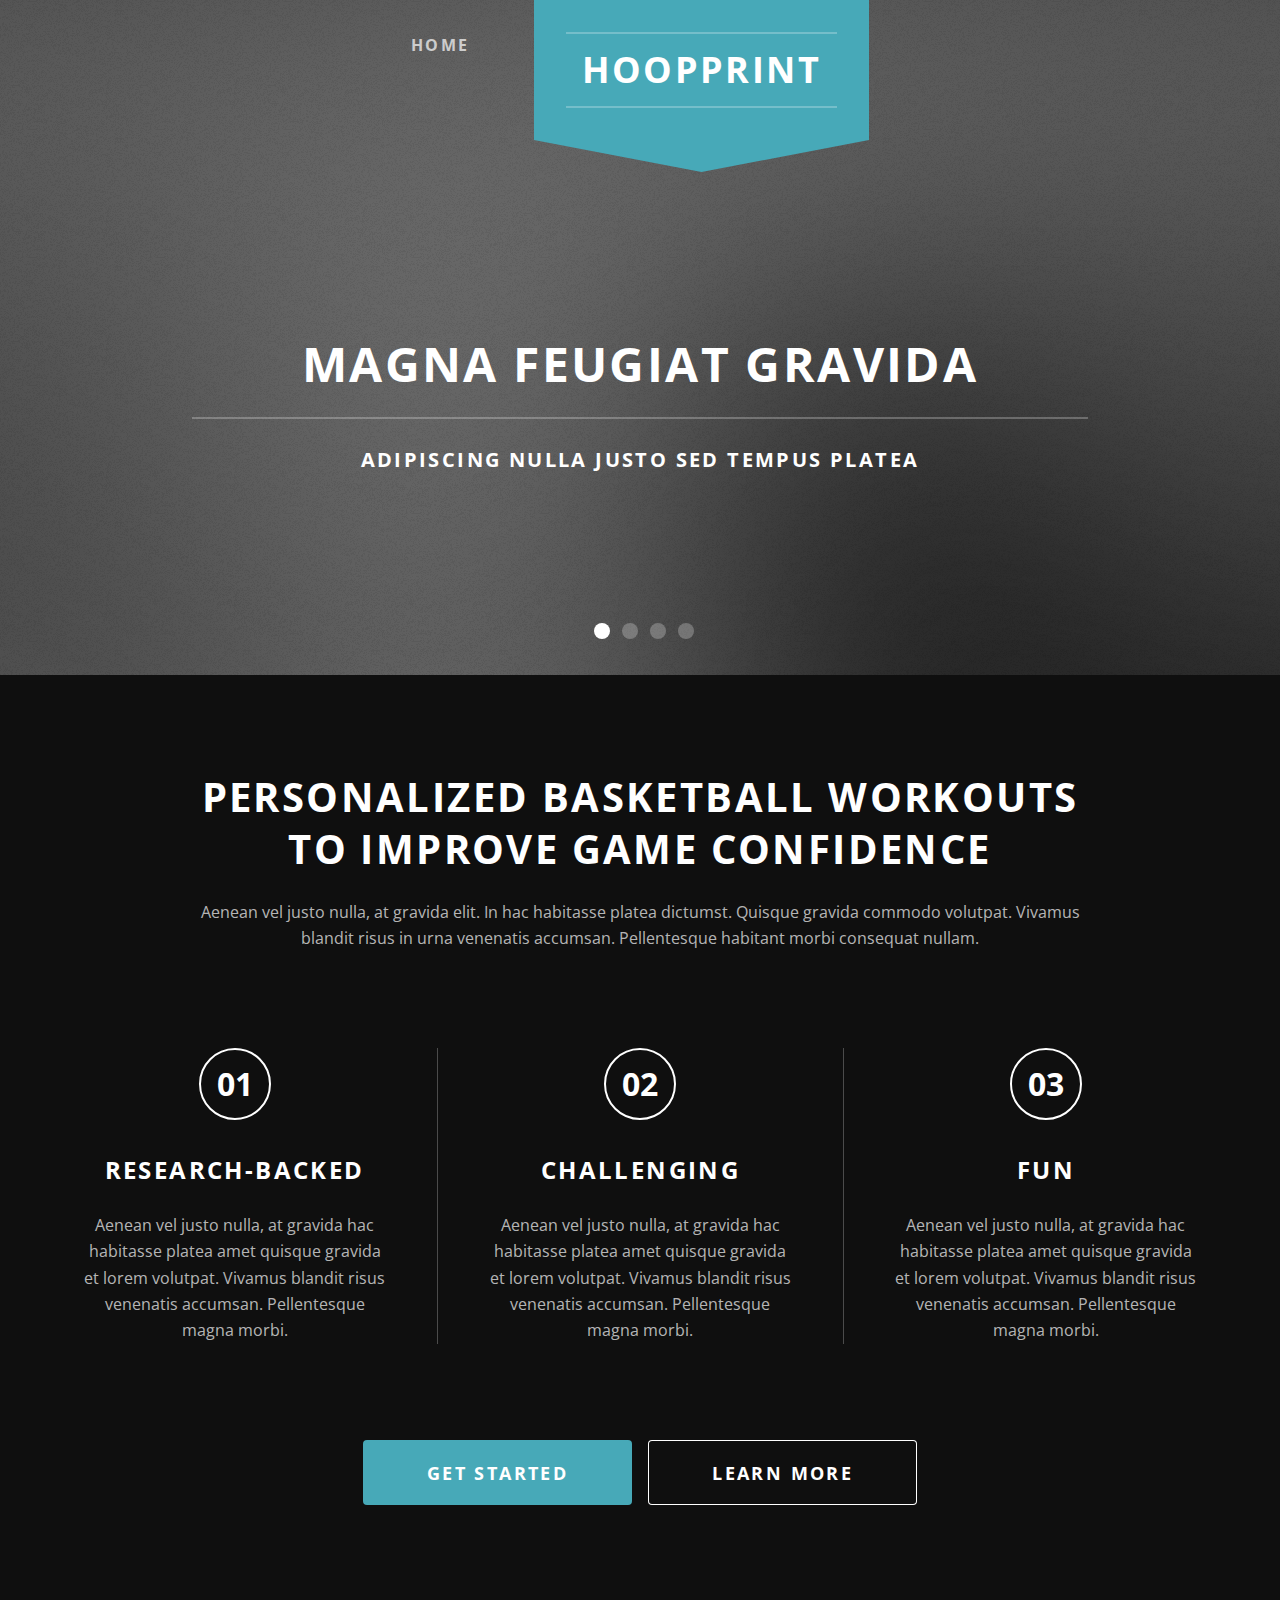
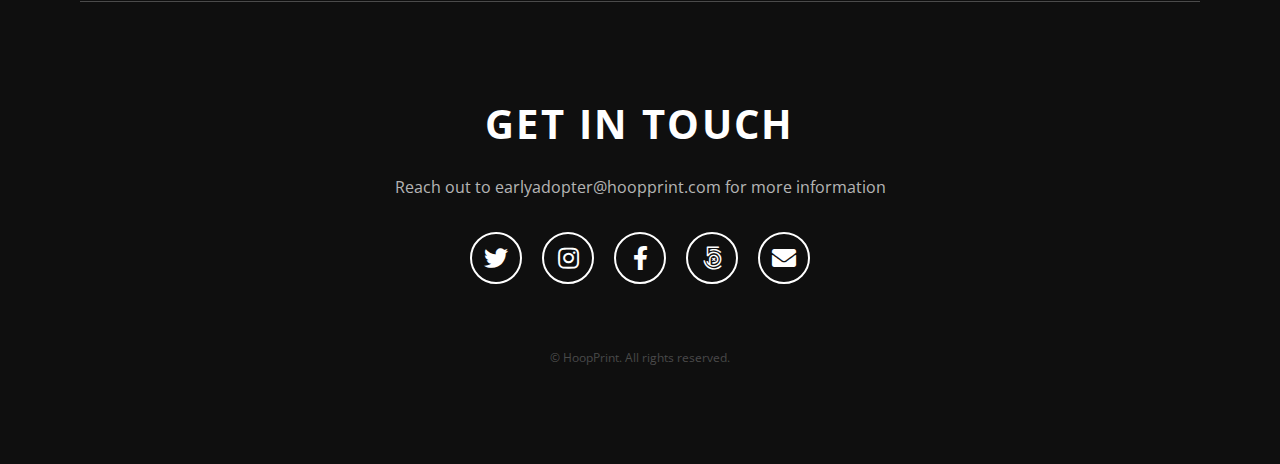
==== cyan-hoopprint-html/index.html @ fed976e9 "Update and rename index hoopprint.html to index.html" ====
<!DOCTYPE HTML>
<!--
	Wide Angle by Pixelarity -- Adapted for HoopPrint
	pixelarity.com | hello@pixelarity.com
	License: pixelarity.com/license
-->
<html>
	<head>
		<title>HoopPrint</title>
		<meta charset="utf-8" />
		<meta name="viewport" content="width=device-width, initial-scale=1, user-scalable=no" />
		<meta name="description" content="" />
		<meta name="keywords" content="" />
		<link rel="stylesheet" href="assets/css/main.css" />
	</head>
	<body class="is-preload">

		<!-- Header -->
			<header id="header" class="alt">
				<nav>
					<ul class="nav">
						<li><a href="index.html">Home</a></li>
						<li>
							<ul>
								<li><a href="#">Magna tempus</a></li>
								<li><a href="#">Etiam lorem facilis</a></li>
								<li>
									<a href="#">Veroeros consequat</a>
									<ul>
										<li><a href="#">Lorem ipsum dolor</a></li>
										<li><a href="#">Phasellus consequat</a></li>
										<li><a href="#">Magna phasellus</a></li>
										<li><a href="#">Etiam dolore nisl</a></li>
									</ul>
								</li>
								<li><a href="#">Dolore sed magna</a></li>
								<li><a href="#">Nisl sed adipiscing</a></li>
							</ul>
						</li>
					</ul>
				</nav>
				<div id="logo">
					<a href="index.html">
						<strong>HoopPrint</strong>
					</a>
				</div>
			</header>

		<!-- Banner -->
			<div id="banner">
				<article data-position="middle right">
					<div class="inner">
						<img src="images/slide01.jpg" alt="" />
						<h1>Magna Feugiat Gravida</h1>
						<p>Adipiscing nulla justo sed tempus platea</p>
					</div>
				</article>
				<article data-position="top right">
					<div class="inner">
						<img src="images/slide02.jpg" alt="" />
						<h1>Magna sed ipsum</h1>
						<p>Adipiscing nulla justo sed tempus platea</p>
					</div>
				</article>
				<article data-position="top right">
					<div class="inner">
						<img src="images/slide03.jpg" alt="" />
						<h1>Veroeros blandit</h1>
						<p>Adipiscing nulla justo sed tempus platea</p>
					</div>
				</article>
				<article data-position="top right">
					<div class="inner">
						<img src="images/slide04.jpg" alt="" />
						<h1>Veroeros blandit</h1>
						<p>Adipiscing nulla justo sed tempus platea</p>
					</div>
				</article>
			</div>

		<!-- One -->
			<section id="one" class="wrapper">
				<div class="inner">
					<header>
						<h2>Personalized Basketball Workouts to Improve Game Confidence</h2>
						<p>Aenean vel justo nulla, at gravida elit. In hac habitasse platea dictumst. Quisque gravida commodo volutpat. Vivamus blandit risus in urna venenatis accumsan. Pellentesque habitant morbi consequat nullam.</p>
					</header>
					<div class="features-grid">
						<div>
							<span class="number">01</span>
							<h3>Research-Backed</h3>
							<p>Aenean vel justo nulla, at gravida hac habitasse platea amet quisque gravida et lorem volutpat. Vivamus blandit risus venenatis accumsan. Pellentesque magna morbi.</p>
						</div>
						<div>
							<span class="number">02</span>
							<h3>Challenging</h3>
							<p>Aenean vel justo nulla, at gravida hac habitasse platea amet quisque gravida et lorem volutpat. Vivamus blandit risus venenatis accumsan. Pellentesque magna morbi.</p>
						</div>
						<div>
							<span class="number">03</span>
							<h3>Fun</h3>
							<p>Aenean vel justo nulla, at gravida hac habitasse platea amet quisque gravida et lorem volutpat. Vivamus blandit risus venenatis accumsan. Pellentesque magna morbi.</p>
						</div>
					</div>
					<ul class="actions special">
						<li><a href="#" class="button large primary">Get Started</a></li>
						<li><a href="#" class="button large">Learn More</a></li>
					</ul>
				</div>
			</section>

		<!-- Footer -->
			<section id="footer">
				<div class="inner">
					<header>
						<h2>Get in Touch</h2>
						<p>Reach out to earlyadopter@hoopprint.com for more information</p>
					</header>
					<ul class="icons">
						<li><a href="#" class="icon brands fa-twitter"><span class="label">Twitter</span></a></li>
						<li><a href="#" class="icon brands fa-instagram"><span class="label">Instagram</span></a></li>
						<li><a href="#" class="icon brands fa-facebook-f"><span class="label">Facebook</span></a></li>
						<li><a href="#" class="icon brands fa-500px"><span class="label">500px</span></a></li>
						<li><a href="#" class="icon solid fa-envelope"><span class="label">Email</span></a></li>
					</ul>
					<div class="copyright">
						&copy; HoopPrint. All rights reserved.
					</div>
				</div>
			</section>

		<!-- Scripts -->
			<script src="assets/js/jquery.min.js"></script>
			<script src="assets/js/browser.min.js"></script>
			<script src="assets/js/breakpoints.min.js"></script>
			<script src="assets/js/jquery.dropotron.min.js"></script>
			<script src="assets/js/util.js"></script>
			<script src="assets/js/main.js"></script>

	</body>
</html>
---- cyan-hoopprint-html/assets/css/main.css ----
@import url(fontawesome-all.min.css);
@import url("https://fonts.googleapis.com/css?family=Open+Sans|Open+Sans+Condensed:300,700");

/*
	Wide Angle by Pixelarity
	pixelarity.com | hello@pixelarity.com
	License: pixelarity.com/license
*/

html, body, div, span, applet, object,
iframe, h1, h2, h3, h4, h5, h6, p, blockquote,
pre, a, abbr, acronym, address, big, cite,
code, del, dfn, em, img, ins, kbd, q, s, samp,
small, strike, strong, sub, sup, tt, var, b,
u, i, center, dl, dt, dd, ol, ul, li, fieldset,
form, label, legend, table, caption, tbody,
tfoot, thead, tr, th, td, article, aside,
canvas, details, embed, figure, figcaption,
footer, header, hgroup, menu, nav, output, ruby,
section, summary, time, mark, audio, video {
	margin: 0;
	padding: 0;
	border: 0;
	font-size: 100%;
	font: inherit;
	vertical-align: baseline;}

article, aside, details, figcaption, figure,
footer, header, hgroup, menu, nav, section {
	display: block;}

body {
	line-height: 1;
}

ol, ul {
	list-style: none;
}

blockquote, q {
	quotes: none;
}

	blockquote:before, blockquote:after, q:before, q:after {
		content: '';
		content: none;
	}

table {
	border-collapse: collapse;
	border-spacing: 0;
}

body {
	-webkit-text-size-adjust: none;
}

mark {
	background-color: transparent;
	color: inherit;
}

input::-moz-focus-inner {
	border: 0;
	padding: 0;
}

input, select, textarea {
	-moz-appearance: none;
	-webkit-appearance: none;
	-ms-appearance: none;
	appearance: none;
}

/* Basic */

	@-ms-viewport {
		width: device-width;
	}

	body {
		-ms-overflow-style: scrollbar;
	}

	@media screen and (max-width: 480px) {

		html, body {
			min-width: 320px;
		}

	}

	html {
		box-sizing: border-box;
	}

	*, *:before, *:after {
		box-sizing: inherit;
	}

	body {
		background: #0f0f0f;
	}

		body.is-preload *, body.is-preload *:before, body.is-preload *:after {
			-moz-animation: none !important;
			-webkit-animation: none !important;
			-ms-animation: none !important;
			animation: none !important;
			-moz-transition: none !important;
			-webkit-transition: none !important;
			-ms-transition: none !important;
			transition: none !important;
		}

/* Typography */

	html {
		font-size: 14pt;
	}

		@media screen and (max-width: 1680px) {

			html {
				font-size: 12pt;
			}

		}

		@media screen and (max-width: 1280px) {

			html {
				font-size: 12pt;
			}

		}

		@media screen and (max-width: 980px) {

			html {
				font-size: 11pt;
			}

		}

		@media screen and (max-width: 480px) {

			html {
				font-size: 11pt;
			}

		}

	body {
		background-color: #0f0f0f;
		color: rgba(255, 255, 255, 0.7);
	}

	body, input, select, textarea {
		font-family: "Open Sans", Arial, Helvetica, sans-serif;
		font-weight: 400;
		font-size: 1rem;
		line-height: 1.65;
	}

	input, select, textarea {
		color: #fff;
	}

	a {
		-moz-transition: color 0.2s ease-in-out;
		-webkit-transition: color 0.2s ease-in-out;
		-ms-transition: color 0.2s ease-in-out;
		transition: color 0.2s ease-in-out;
		color: #fff;
		text-decoration: underline;
	}

		a:hover {
			color: #47a9b8;
			text-decoration: none;
		}

	strong, b {
		color: #fff;
		font-weight: 700;
	}

	em, i {
		font-style: italic;
	}

	p {
		margin: 0 0 2rem 0;
	}

	h1, h2, h3, h4, h5, h6 {
		color: #fff;
		font-family: "Open Sans Condensed", Arial, Helvetica, sans-serif;
		font-weight: 700;
		letter-spacing: 0.15rem;
		line-height: 1.5;
		margin: 0 0 1.5rem 0;
		text-transform: uppercase;
	}

		h1.major, h2.major, h3.major, h4.major, h5.major, h6.major {
			text-align: center;
			margin: 0 0 3rem 0;
		}

		h1 a, h2 a, h3 a, h4 a, h5 a, h6 a {
			color: inherit;
			text-decoration: none;
		}

	h1 {
		font-size: 3.25rem;
		line-height: 1.2;
	}

	h2 {
		font-size: 2.5rem;
		line-height: 1.3;
	}

	h3 {
		font-size: 1.5rem;
	}

	h4 {
		font-size: 1.25rem;
	}

	h5 {
		font-size: 0.9rem;
	}

	h6 {
		font-size: 0.7rem;
	}

	@media screen and (max-width: 736px) {

		h1 {
			font-size: 2.75rem;
			line-height: 1.3;
		}

		h2 {
			font-size: 1.5rem;
			line-height: 1.5;
		}

		h3 {
			font-size: 1.25rem;
		}

	}

	sub {
		font-size: 0.8rem;
		position: relative;
		top: 0.5rem;
	}

	sup {
		font-size: 0.8rem;
		position: relative;
		top: -0.5rem;
	}

	blockquote {
		border-left: solid 0.5rem rgba(255, 255, 255, 0.25);
		font-style: italic;
		margin: 0 0 2rem 0;
		padding: 1rem 0 1rem 2rem;
	}

	code {
		background: rgba(255, 255, 255, 0.075);
		border-radius: 4px;
		border: 1px solid rgba(255, 255, 255, 0.25);
		font-family: "Courier New", monospace;
		font-size: 0.9rem;
		margin: 0 0.25rem;
		padding: 0.25rem 0.65rem;
	}

	pre {
		-webkit-overflow-scrolling: touch;
		font-family: "Courier New", monospace;
		font-size: 0.9rem;
		margin: 0 0 2rem 0;
	}

		pre code {
			display: block;
			line-height: 1.75;
			padding: 1rem 1.5rem;
			overflow-x: auto;
		}

	hr {
		border: 0;
		border-bottom: solid 1px rgba(255, 255, 255, 0.25);
		margin: 2rem 0;
	}

		hr.major {
			margin: 4rem 0;
		}

		@media screen and (max-width: 736px) {

			hr.major {
				margin: 3rem 0;
			}

		}

/* Row */

	.row {
		display: flex;
		flex-wrap: wrap;
		box-sizing: border-box;
		align-items: stretch;
	}

		.row > * {
			box-sizing: border-box;
		}

		.row.gtr-uniform > * > :last-child {
			margin-bottom: 0;
		}

		.row.aln-left {
			justify-content: flex-start;
		}

		.row.aln-center {
			justify-content: center;
		}

		.row.aln-right {
			justify-content: flex-end;
		}

		.row.aln-top {
			align-items: flex-start;
		}

		.row.aln-middle {
			align-items: center;
		}

		.row.aln-bottom {
			align-items: flex-end;
		}

		.row > .imp {
			order: -1;
		}

		.row > .col-1 {
			width: 8.33333%;
		}

		.row > .off-1 {
			margin-left: 8.33333%;
		}

		.row > .col-2 {
			width: 16.66667%;
		}

		.row > .off-2 {
			margin-left: 16.66667%;
		}

		.row > .col-3 {
			width: 25%;
		}

		.row > .off-3 {
			margin-left: 25%;
		}

		.row > .col-4 {
			width: 33.33333%;
		}

		.row > .off-4 {
			margin-left: 33.33333%;
		}

		.row > .col-5 {
			width: 41.66667%;
		}

		.row > .off-5 {
			margin-left: 41.66667%;
		}

		.row > .col-6 {
			width: 50%;
		}

		.row > .off-6 {
			margin-left: 50%;
		}

		.row > .col-7 {
			width: 58.33333%;
		}

		.row > .off-7 {
			margin-left: 58.33333%;
		}

		.row > .col-8 {
			width: 66.66667%;
		}

		.row > .off-8 {
			margin-left: 66.66667%;
		}

		.row > .col-9 {
			width: 75%;
		}

		.row > .off-9 {
			margin-left: 75%;
		}

		.row > .col-10 {
			width: 83.33333%;
		}

		.row > .off-10 {
			margin-left: 83.33333%;
		}

		.row > .col-11 {
			width: 91.66667%;
		}

		.row > .off-11 {
			margin-left: 91.66667%;
		}

		.row > .col-12 {
			width: 100%;
		}

		.row > .off-12 {
			margin-left: 100%;
		}

		.row.gtr-0 {
			margin-top: 0;
			margin-left: 0rem;
		}

			.row.gtr-0 > * {
				padding: 0 0 0 0rem;
			}

			.row.gtr-0.gtr-uniform {
				margin-top: 0rem;
			}

				.row.gtr-0.gtr-uniform > * {
					padding-top: 0rem;
				}

		.row.gtr-25 {
			margin-top: 0;
			margin-left: -0.5rem;
		}

			.row.gtr-25 > * {
				padding: 0 0 0 0.5rem;
			}

			.row.gtr-25.gtr-uniform {
				margin-top: -0.5rem;
			}

				.row.gtr-25.gtr-uniform > * {
					padding-top: 0.5rem;
				}

		.row.gtr-50 {
			margin-top: 0;
			margin-left: -1rem;
		}

			.row.gtr-50 > * {
				padding: 0 0 0 1rem;
			}

			.row.gtr-50.gtr-uniform {
				margin-top: -1rem;
			}

				.row.gtr-50.gtr-uniform > * {
					padding-top: 1rem;
				}

		.row {
			margin-top: 0;
			margin-left: -2rem;
		}

			.row > * {
				padding: 0 0 0 2rem;
			}

			.row.gtr-uniform {
				margin-top: -2rem;
			}

				.row.gtr-uniform > * {
					padding-top: 2rem;
				}

		.row.gtr-150 {
			margin-top: 0;
			margin-left: -3rem;
		}

			.row.gtr-150 > * {
				padding: 0 0 0 3rem;
			}

			.row.gtr-150.gtr-uniform {
				margin-top: -3rem;
			}

				.row.gtr-150.gtr-uniform > * {
					padding-top: 3rem;
				}

		.row.gtr-200 {
			margin-top: 0;
			margin-left: -4rem;
		}

			.row.gtr-200 > * {
				padding: 0 0 0 4rem;
			}

			.row.gtr-200.gtr-uniform {
				margin-top: -4rem;
			}

				.row.gtr-200.gtr-uniform > * {
					padding-top: 4rem;
				}

		@media screen and (max-width: 1680px) {

			.row {
				display: flex;
				flex-wrap: wrap;
				box-sizing: border-box;
				align-items: stretch;
			}

				.row > * {
					box-sizing: border-box;
				}

				.row.gtr-uniform > * > :last-child {
					margin-bottom: 0;
				}

				.row.aln-left {
					justify-content: flex-start;
				}

				.row.aln-center {
					justify-content: center;
				}

				.row.aln-right {
					justify-content: flex-end;
				}

				.row.aln-top {
					align-items: flex-start;
				}

				.row.aln-middle {
					align-items: center;
				}

				.row.aln-bottom {
					align-items: flex-end;
				}

				.row > .imp-xlarge {
					order: -1;
				}

				.row > .col-1-xlarge {
					width: 8.33333%;
				}

				.row > .off-1-xlarge {
					margin-left: 8.33333%;
				}

				.row > .col-2-xlarge {
					width: 16.66667%;
				}

				.row > .off-2-xlarge {
					margin-left: 16.66667%;
				}

				.row > .col-3-xlarge {
					width: 25%;
				}

				.row > .off-3-xlarge {
					margin-left: 25%;
				}

				.row > .col-4-xlarge {
					width: 33.33333%;
				}

				.row > .off-4-xlarge {
					margin-left: 33.33333%;
				}

				.row > .col-5-xlarge {
					width: 41.66667%;
				}

				.row > .off-5-xlarge {
					margin-left: 41.66667%;
				}

				.row > .col-6-xlarge {
					width: 50%;
				}

				.row > .off-6-xlarge {
					margin-left: 50%;
				}

				.row > .col-7-xlarge {
					width: 58.33333%;
				}

				.row > .off-7-xlarge {
					margin-left: 58.33333%;
				}

				.row > .col-8-xlarge {
					width: 66.66667%;
				}

				.row > .off-8-xlarge {
					margin-left: 66.66667%;
				}

				.row > .col-9-xlarge {
					width: 75%;
				}

				.row > .off-9-xlarge {
					margin-left: 75%;
				}

				.row > .col-10-xlarge {
					width: 83.33333%;
				}

				.row > .off-10-xlarge {
					margin-left: 83.33333%;
				}

				.row > .col-11-xlarge {
					width: 91.66667%;
				}

				.row > .off-11-xlarge {
					margin-left: 91.66667%;
				}

				.row > .col-12-xlarge {
					width: 100%;
				}

				.row > .off-12-xlarge {
					margin-left: 100%;
				}

				.row.gtr-0 {
					margin-top: 0;
					margin-left: 0rem;
				}

					.row.gtr-0 > * {
						padding: 0 0 0 0rem;
					}

					.row.gtr-0.gtr-uniform {
						margin-top: 0rem;
					}

						.row.gtr-0.gtr-uniform > * {
							padding-top: 0rem;
						}

				.row.gtr-25 {
					margin-top: 0;
					margin-left: -0.5rem;
				}

					.row.gtr-25 > * {
						padding: 0 0 0 0.5rem;
					}

					.row.gtr-25.gtr-uniform {
						margin-top: -0.5rem;
					}

						.row.gtr-25.gtr-uniform > * {
							padding-top: 0.5rem;
						}

				.row.gtr-50 {
					margin-top: 0;
					margin-left: -1rem;
				}

					.row.gtr-50 > * {
						padding: 0 0 0 1rem;
					}

					.row.gtr-50.gtr-uniform {
						margin-top: -1rem;
					}

						.row.gtr-50.gtr-uniform > * {
							padding-top: 1rem;
						}

				.row {
					margin-top: 0;
					margin-left: -2rem;
				}

					.row > * {
						padding: 0 0 0 2rem;
					}

					.row.gtr-uniform {
						margin-top: -2rem;
					}

						.row.gtr-uniform > * {
							padding-top: 2rem;
						}

				.row.gtr-150 {
					margin-top: 0;
					margin-left: -3rem;
				}

					.row.gtr-150 > * {
						padding: 0 0 0 3rem;
					}

					.row.gtr-150.gtr-uniform {
						margin-top: -3rem;
					}

						.row.gtr-150.gtr-uniform > * {
							padding-top: 3rem;
						}

				.row.gtr-200 {
					margin-top: 0;
					margin-left: -4rem;
				}

					.row.gtr-200 > * {
						padding: 0 0 0 4rem;
					}

					.row.gtr-200.gtr-uniform {
						margin-top: -4rem;
					}

						.row.gtr-200.gtr-uniform > * {
							padding-top: 4rem;
						}

		}

		@media screen and (max-width: 1280px) {

			.row {
				display: flex;
				flex-wrap: wrap;
				box-sizing: border-box;
				align-items: stretch;
			}

				.row > * {
					box-sizing: border-box;
				}

				.row.gtr-uniform > * > :last-child {
					margin-bottom: 0;
				}

				.row.aln-left {
					justify-content: flex-start;
				}

				.row.aln-center {
					justify-content: center;
				}

				.row.aln-right {
					justify-content: flex-end;
				}

				.row.aln-top {
					align-items: flex-start;
				}

				.row.aln-middle {
					align-items: center;
				}

				.row.aln-bottom {
					align-items: flex-end;
				}

				.row > .imp-large {
					order: -1;
				}

				.row > .col-1-large {
					width: 8.33333%;
				}

				.row > .off-1-large {
					margin-left: 8.33333%;
				}

				.row > .col-2-large {
					width: 16.66667%;
				}

				.row > .off-2-large {
					margin-left: 16.66667%;
				}

				.row > .col-3-large {
					width: 25%;
				}

				.row > .off-3-large {
					margin-left: 25%;
				}

				.row > .col-4-large {
					width: 33.33333%;
				}

				.row > .off-4-large {
					margin-left: 33.33333%;
				}

				.row > .col-5-large {
					width: 41.66667%;
				}

				.row > .off-5-large {
					margin-left: 41.66667%;
				}

				.row > .col-6-large {
					width: 50%;
				}

				.row > .off-6-large {
					margin-left: 50%;
				}

				.row > .col-7-large {
					width: 58.33333%;
				}

				.row > .off-7-large {
					margin-left: 58.33333%;
				}

				.row > .col-8-large {
					width: 66.66667%;
				}

				.row > .off-8-large {
					margin-left: 66.66667%;
				}

				.row > .col-9-large {
					width: 75%;
				}

				.row > .off-9-large {
					margin-left: 75%;
				}

				.row > .col-10-large {
					width: 83.33333%;
				}

				.row > .off-10-large {
					margin-left: 83.33333%;
				}

				.row > .col-11-large {
					width: 91.66667%;
				}

				.row > .off-11-large {
					margin-left: 91.66667%;
				}

				.row > .col-12-large {
					width: 100%;
				}

				.row > .off-12-large {
					margin-left: 100%;
				}

				.row.gtr-0 {
					margin-top: 0;
					margin-left: 0rem;
				}

					.row.gtr-0 > * {
						padding: 0 0 0 0rem;
					}

					.row.gtr-0.gtr-uniform {
						margin-top: 0rem;
					}

						.row.gtr-0.gtr-uniform > * {
							padding-top: 0rem;
						}

				.row.gtr-25 {
					margin-top: 0;
					margin-left: -0.375rem;
				}

					.row.gtr-25 > * {
						padding: 0 0 0 0.375rem;
					}

					.row.gtr-25.gtr-uniform {
						margin-top: -0.375rem;
					}

						.row.gtr-25.gtr-uniform > * {
							padding-top: 0.375rem;
						}

				.row.gtr-50 {
					margin-top: 0;
					margin-left: -0.75rem;
				}

					.row.gtr-50 > * {
						padding: 0 0 0 0.75rem;
					}

					.row.gtr-50.gtr-uniform {
						margin-top: -0.75rem;
					}

						.row.gtr-50.gtr-uniform > * {
							padding-top: 0.75rem;
						}

				.row {
					margin-top: 0;
					margin-left: -1.5rem;
				}

					.row > * {
						padding: 0 0 0 1.5rem;
					}

					.row.gtr-uniform {
						margin-top: -1.5rem;
					}

						.row.gtr-uniform > * {
							padding-top: 1.5rem;
						}

				.row.gtr-150 {
					margin-top: 0;
					margin-left: -2.25rem;
				}

					.row.gtr-150 > * {
						padding: 0 0 0 2.25rem;
					}

					.row.gtr-150.gtr-uniform {
						margin-top: -2.25rem;
					}

						.row.gtr-150.gtr-uniform > * {
							padding-top: 2.25rem;
						}

				.row.gtr-200 {
					margin-top: 0;
					margin-left: -3rem;
				}

					.row.gtr-200 > * {
						padding: 0 0 0 3rem;
					}

					.row.gtr-200.gtr-uniform {
						margin-top: -3rem;
					}

						.row.gtr-200.gtr-uniform > * {
							padding-top: 3rem;
						}

		}

		@media screen and (max-width: 980px) {

			.row {
				display: flex;
				flex-wrap: wrap;
				box-sizing: border-box;
				align-items: stretch;
			}

				.row > * {
					box-sizing: border-box;
				}

				.row.gtr-uniform > * > :last-child {
					margin-bottom: 0;
				}

				.row.aln-left {
					justify-content: flex-start;
				}

				.row.aln-center {
					justify-content: center;
				}

				.row.aln-right {
					justify-content: flex-end;
				}

				.row.aln-top {
					align-items: flex-start;
				}

				.row.aln-middle {
					align-items: center;
				}

				.row.aln-bottom {
					align-items: flex-end;
				}

				.row > .imp-medium {
					order: -1;
				}

				.row > .col-1-medium {
					width: 8.33333%;
				}

				.row > .off-1-medium {
					margin-left: 8.33333%;
				}

				.row > .col-2-medium {
					width: 16.66667%;
				}

				.row > .off-2-medium {
					margin-left: 16.66667%;
				}

				.row > .col-3-medium {
					width: 25%;
				}

				.row > .off-3-medium {
					margin-left: 25%;
				}

				.row > .col-4-medium {
					width: 33.33333%;
				}

				.row > .off-4-medium {
					margin-left: 33.33333%;
				}

				.row > .col-5-medium {
					width: 41.66667%;
				}

				.row > .off-5-medium {
					margin-left: 41.66667%;
				}

				.row > .col-6-medium {
					width: 50%;
				}

				.row > .off-6-medium {
					margin-left: 50%;
				}

				.row > .col-7-medium {
					width: 58.33333%;
				}

				.row > .off-7-medium {
					margin-left: 58.33333%;
				}

				.row > .col-8-medium {
					width: 66.66667%;
				}

				.row > .off-8-medium {
					margin-left: 66.66667%;
				}

				.row > .col-9-medium {
					width: 75%;
				}

				.row > .off-9-medium {
					margin-left: 75%;
				}

				.row > .col-10-medium {
					width: 83.33333%;
				}

				.row > .off-10-medium {
					margin-left: 83.33333%;
				}

				.row > .col-11-medium {
					width: 91.66667%;
				}

				.row > .off-11-medium {
					margin-left: 91.66667%;
				}

				.row > .col-12-medium {
					width: 100%;
				}

				.row > .off-12-medium {
					margin-left: 100%;
				}

				.row.gtr-0 {
					margin-top: 0;
					margin-left: 0rem;
				}

					.row.gtr-0 > * {
						padding: 0 0 0 0rem;
					}

					.row.gtr-0.gtr-uniform {
						margin-top: 0rem;
					}

						.row.gtr-0.gtr-uniform > * {
							padding-top: 0rem;
						}

				.row.gtr-25 {
					margin-top: 0;
					margin-left: -0.375rem;
				}

					.row.gtr-25 > * {
						padding: 0 0 0 0.375rem;
					}

					.row.gtr-25.gtr-uniform {
						margin-top: -0.375rem;
					}

						.row.gtr-25.gtr-uniform > * {
							padding-top: 0.375rem;
						}

				.row.gtr-50 {
					margin-top: 0;
					margin-left: -0.75rem;
				}

					.row.gtr-50 > * {
						padding: 0 0 0 0.75rem;
					}

					.row.gtr-50.gtr-uniform {
						margin-top: -0.75rem;
					}

						.row.gtr-50.gtr-uniform > * {
							padding-top: 0.75rem;
						}

				.row {
					margin-top: 0;
					margin-left: -1.5rem;
				}

					.row > * {
						padding: 0 0 0 1.5rem;
					}

					.row.gtr-uniform {
						margin-top: -1.5rem;
					}

						.row.gtr-uniform > * {
							padding-top: 1.5rem;
						}

				.row.gtr-150 {
					margin-top: 0;
					margin-left: -2.25rem;
				}

					.row.gtr-150 > * {
						padding: 0 0 0 2.25rem;
					}

					.row.gtr-150.gtr-uniform {
						margin-top: -2.25rem;
					}

						.row.gtr-150.gtr-uniform > * {
							padding-top: 2.25rem;
						}

				.row.gtr-200 {
					margin-top: 0;
					margin-left: -3rem;
				}

					.row.gtr-200 > * {
						padding: 0 0 0 3rem;
					}

					.row.gtr-200.gtr-uniform {
						margin-top: -3rem;
					}

						.row.gtr-200.gtr-uniform > * {
							padding-top: 3rem;
						}

		}

		@media screen and (max-width: 736px) {

			.row {
				display: flex;
				flex-wrap: wrap;
				box-sizing: border-box;
				align-items: stretch;
			}

				.row > * {
					box-sizing: border-box;
				}

				.row.gtr-uniform > * > :last-child {
					margin-bottom: 0;
				}

				.row.aln-left {
					justify-content: flex-start;
				}

				.row.aln-center {
					justify-content: center;
				}

				.row.aln-right {
					justify-content: flex-end;
				}

				.row.aln-top {
					align-items: flex-start;
				}

				.row.aln-middle {
					align-items: center;
				}

				.row.aln-bottom {
					align-items: flex-end;
				}

				.row > .imp-small {
					order: -1;
				}

				.row > .col-1-small {
					width: 8.33333%;
				}

				.row > .off-1-small {
					margin-left: 8.33333%;
				}

				.row > .col-2-small {
					width: 16.66667%;
				}

				.row > .off-2-small {
					margin-left: 16.66667%;
				}

				.row > .col-3-small {
					width: 25%;
				}

				.row > .off-3-small {
					margin-left: 25%;
				}

				.row > .col-4-small {
					width: 33.33333%;
				}

				.row > .off-4-small {
					margin-left: 33.33333%;
				}

				.row > .col-5-small {
					width: 41.66667%;
				}

				.row > .off-5-small {
					margin-left: 41.66667%;
				}

				.row > .col-6-small {
					width: 50%;
				}

				.row > .off-6-small {
					margin-left: 50%;
				}

				.row > .col-7-small {
					width: 58.33333%;
				}

				.row > .off-7-small {
					margin-left: 58.33333%;
				}

				.row > .col-8-small {
					width: 66.66667%;
				}

				.row > .off-8-small {
					margin-left: 66.66667%;
				}

				.row > .col-9-small {
					width: 75%;
				}

				.row > .off-9-small {
					margin-left: 75%;
				}

				.row > .col-10-small {
					width: 83.33333%;
				}

				.row > .off-10-small {
					margin-left: 83.33333%;
				}

				.row > .col-11-small {
					width: 91.66667%;
				}

				.row > .off-11-small {
					margin-left: 91.66667%;
				}

				.row > .col-12-small {
					width: 100%;
				}

				.row > .off-12-small {
					margin-left: 100%;
				}

				.row.gtr-0 {
					margin-top: 0;
					margin-left: 0rem;
				}

					.row.gtr-0 > * {
						padding: 0 0 0 0rem;
					}

					.row.gtr-0.gtr-uniform {
						margin-top: 0rem;
					}

						.row.gtr-0.gtr-uniform > * {
							padding-top: 0rem;
						}

				.row.gtr-25 {
					margin-top: 0;
					margin-left: -0.3125rem;
				}

					.row.gtr-25 > * {
						padding: 0 0 0 0.3125rem;
					}

					.row.gtr-25.gtr-uniform {
						margin-top: -0.3125rem;
					}

						.row.gtr-25.gtr-uniform > * {
							padding-top: 0.3125rem;
						}

				.row.gtr-50 {
					margin-top: 0;
					margin-left: -0.625rem;
				}

					.row.gtr-50 > * {
						padding: 0 0 0 0.625rem;
					}

					.row.gtr-50.gtr-uniform {
						margin-top: -0.625rem;
					}

						.row.gtr-50.gtr-uniform > * {
							padding-top: 0.625rem;
						}

				.row {
					margin-top: 0;
					margin-left: -1.25rem;
				}

					.row > * {
						padding: 0 0 0 1.25rem;
					}

					.row.gtr-uniform {
						margin-top: -1.25rem;
					}

						.row.gtr-uniform > * {
							padding-top: 1.25rem;
						}

				.row.gtr-150 {
					margin-top: 0;
					margin-left: -1.875rem;
				}

					.row.gtr-150 > * {
						padding: 0 0 0 1.875rem;
					}

					.row.gtr-150.gtr-uniform {
						margin-top: -1.875rem;
					}

						.row.gtr-150.gtr-uniform > * {
							padding-top: 1.875rem;
						}

				.row.gtr-200 {
					margin-top: 0;
					margin-left: -2.5rem;
				}

					.row.gtr-200 > * {
						padding: 0 0 0 2.5rem;
					}

					.row.gtr-200.gtr-uniform {
						margin-top: -2.5rem;
					}

						.row.gtr-200.gtr-uniform > * {
							padding-top: 2.5rem;
						}

		}

		@media screen and (max-width: 480px) {

			.row {
				display: flex;
				flex-wrap: wrap;
				box-sizing: border-box;
				align-items: stretch;
			}

				.row > * {
					box-sizing: border-box;
				}

				.row.gtr-uniform > * > :last-child {
					margin-bottom: 0;
				}

				.row.aln-left {
					justify-content: flex-start;
				}

				.row.aln-center {
					justify-content: center;
				}

				.row.aln-right {
					justify-content: flex-end;
				}

				.row.aln-top {
					align-items: flex-start;
				}

				.row.aln-middle {
					align-items: center;
				}

				.row.aln-bottom {
					align-items: flex-end;
				}

				.row > .imp-xsmall {
					order: -1;
				}

				.row > .col-1-xsmall {
					width: 8.33333%;
				}

				.row > .off-1-xsmall {
					margin-left: 8.33333%;
				}

				.row > .col-2-xsmall {
					width: 16.66667%;
				}

				.row > .off-2-xsmall {
					margin-left: 16.66667%;
				}

				.row > .col-3-xsmall {
					width: 25%;
				}

				.row > .off-3-xsmall {
					margin-left: 25%;
				}

				.row > .col-4-xsmall {
					width: 33.33333%;
				}

				.row > .off-4-xsmall {
					margin-left: 33.33333%;
				}

				.row > .col-5-xsmall {
					width: 41.66667%;
				}

				.row > .off-5-xsmall {
					margin-left: 41.66667%;
				}

				.row > .col-6-xsmall {
					width: 50%;
				}

				.row > .off-6-xsmall {
					margin-left: 50%;
				}

				.row > .col-7-xsmall {
					width: 58.33333%;
				}

				.row > .off-7-xsmall {
					margin-left: 58.33333%;
				}

				.row > .col-8-xsmall {
					width: 66.66667%;
				}

				.row > .off-8-xsmall {
					margin-left: 66.66667%;
				}

				.row > .col-9-xsmall {
					width: 75%;
				}

				.row > .off-9-xsmall {
					margin-left: 75%;
				}

				.row > .col-10-xsmall {
					width: 83.33333%;
				}

				.row > .off-10-xsmall {
					margin-left: 83.33333%;
				}

				.row > .col-11-xsmall {
					width: 91.66667%;
				}

				.row > .off-11-xsmall {
					margin-left: 91.66667%;
				}

				.row > .col-12-xsmall {
					width: 100%;
				}

				.row > .off-12-xsmall {
					margin-left: 100%;
				}

				.row.gtr-0 {
					margin-top: 0;
					margin-left: 0rem;
				}

					.row.gtr-0 > * {
						padding: 0 0 0 0rem;
					}

					.row.gtr-0.gtr-uniform {
						margin-top: 0rem;
					}

						.row.gtr-0.gtr-uniform > * {
							padding-top: 0rem;
						}

				.row.gtr-25 {
					margin-top: 0;
					margin-left: -0.3125rem;
				}

					.row.gtr-25 > * {
						padding: 0 0 0 0.3125rem;
					}

					.row.gtr-25.gtr-uniform {
						margin-top: -0.3125rem;
					}

						.row.gtr-25.gtr-uniform > * {
							padding-top: 0.3125rem;
						}

				.row.gtr-50 {
					margin-top: 0;
					margin-left: -0.625rem;
				}

					.row.gtr-50 > * {
						padding: 0 0 0 0.625rem;
					}

					.row.gtr-50.gtr-uniform {
						margin-top: -0.625rem;
					}

						.row.gtr-50.gtr-uniform > * {
							padding-top: 0.625rem;
						}

				.row {
					margin-top: 0;
					margin-left: -1.25rem;
				}

					.row > * {
						padding: 0 0 0 1.25rem;
					}

					.row.gtr-uniform {
						margin-top: -1.25rem;
					}

						.row.gtr-uniform > * {
							padding-top: 1.25rem;
						}

				.row.gtr-150 {
					margin-top: 0;
					margin-left: -1.875rem;
				}

					.row.gtr-150 > * {
						padding: 0 0 0 1.875rem;
					}

					.row.gtr-150.gtr-uniform {
						margin-top: -1.875rem;
					}

						.row.gtr-150.gtr-uniform > * {
							padding-top: 1.875rem;
						}

				.row.gtr-200 {
					margin-top: 0;
					margin-left: -2.5rem;
				}

					.row.gtr-200 > * {
						padding: 0 0 0 2.5rem;
					}

					.row.gtr-200.gtr-uniform {
						margin-top: -2.5rem;
					}

						.row.gtr-200.gtr-uniform > * {
							padding-top: 2.5rem;
						}

		}

/* Box */

	.box {
		border: solid 1px rgba(255, 255, 255, 0.25);
		border-radius: 4px;
		margin-bottom: 2rem;
		padding: 1.5rem;
	}

		.box > :last-child {
			margin-bottom: 0;
		}

		.box.alt {
			border: 0;
			border-radius: 0;
			padding: 0;
		}

/* Button */

	input[type="submit"],
	input[type="reset"],
	input[type="button"],
	button,
	.button {
		-moz-appearance: none;
		-webkit-appearance: none;
		-ms-appearance: none;
		appearance: none;
		-moz-transition: background-color 0.2s ease-in-out, box-shadow 0.2s ease-in-out, color 0.2s ease-in-out;
		-webkit-transition: background-color 0.2s ease-in-out, box-shadow 0.2s ease-in-out, color 0.2s ease-in-out;
		-ms-transition: background-color 0.2s ease-in-out, box-shadow 0.2s ease-in-out, color 0.2s ease-in-out;
		transition: background-color 0.2s ease-in-out, box-shadow 0.2s ease-in-out, color 0.2s ease-in-out;
		background-color: transparent;
		border-radius: 4px;
		border: 0;
		box-shadow: inset 0 0 0 1px #fff;
		color: #fff !important;
		cursor: pointer;
		display: inline-block;
		font-family: "Open Sans Condensed", Arial, Helvetica, sans-serif;
		font-weight: 700;
		height: 3.25rem;
		letter-spacing: 0.15rem;
		line-height: 3.25rem;
		padding: 0 3rem;
		text-align: center;
		text-decoration: none;
		text-transform: uppercase;
		white-space: nowrap;
	}

		input[type="submit"]:hover,
		input[type="reset"]:hover,
		input[type="button"]:hover,
		button:hover,
		.button:hover {
			box-shadow: inset 0 0 0 1px #47a9b8;
			color: #47a9b8 !important;
		}

			input[type="submit"]:hover:active,
			input[type="reset"]:hover:active,
			input[type="button"]:hover:active,
			button:hover:active,
			.button:hover:active {
				background-color: rgba(71, 169, 184, 0.25);
			}

		input[type="submit"].primary,
		input[type="reset"].primary,
		input[type="button"].primary,
		button.primary,
		.button.primary {
			box-shadow: none;
			background-color: #47a9b8;
			color: #fff !important;
		}

			input[type="submit"].primary:hover,
			input[type="reset"].primary:hover,
			input[type="button"].primary:hover,
			button.primary:hover,
			.button.primary:hover {
				background-color: #59b2bf;
				box-shadow: none;
			}

				input[type="submit"].primary:hover:active,
				input[type="reset"].primary:hover:active,
				input[type="button"].primary:hover:active,
				button.primary:hover:active,
				.button.primary:hover:active {
					background-color: #4098a6;
				}

		input[type="submit"].small,
		input[type="reset"].small,
		input[type="button"].small,
		button.small,
		.button.small {
			font-size: 0.8rem;
			height: 2.4375rem;
			line-height: 2.4375rem;
			padding: 0 2rem;
		}

		input[type="submit"].large,
		input[type="reset"].large,
		input[type="button"].large,
		button.large,
		.button.large {
			font-size: 1.15rem;
			height: 4.0625rem;
			line-height: 4.0625rem;
			padding: 0 4rem;
		}

		input[type="submit"].wide,
		input[type="reset"].wide,
		input[type="button"].wide,
		button.wide,
		.button.wide {
			min-width: 13rem;
		}

		input[type="submit"].icon:before,
		input[type="reset"].icon:before,
		input[type="button"].icon:before,
		button.icon:before,
		.button.icon:before {
			margin-right: 0.5rem;
		}

		input[type="submit"].fit,
		input[type="reset"].fit,
		input[type="button"].fit,
		button.fit,
		.button.fit {
			width: 100%;
		}

		input[type="submit"].disabled, input[type="submit"]:disabled,
		input[type="reset"].disabled,
		input[type="reset"]:disabled,
		input[type="button"].disabled,
		input[type="button"]:disabled,
		button.disabled,
		button:disabled,
		.button.disabled,
		.button:disabled {
			pointer-events: none;
			opacity: 0.25;
		}

/* Form */

	form {
		margin: 0 0 2rem 0;
	}

	input[type="text"],
	input[type="password"],
	input[type="email"],
	input[type="tel"],
	input[type="search"],
	input[type="url"],
	select,
	textarea {
		-moz-appearance: none;
		-webkit-appearance: none;
		-ms-appearance: none;
		appearance: none;
		background-color: rgba(255, 255, 255, 0.075);
		border-color: rgba(255, 255, 255, 0.25);
		border-radius: 4px;
		border: none;
		border: solid 1px;
		color: inherit;
		display: block;
		outline: 0;
		padding: 0 1rem;
		text-decoration: none;
		width: 100%;
	}

		input[type="text"]:focus,
		input[type="password"]:focus,
		input[type="email"]:focus,
		input[type="tel"]:focus,
		input[type="search"]:focus,
		input[type="url"]:focus,
		select:focus,
		textarea:focus {
			border-color: #47a9b8;
			box-shadow: 0 0 0 1px #47a9b8;
		}

		input[type="text"]:invalid,
		input[type="password"]:invalid,
		input[type="email"]:invalid,
		input[type="tel"]:invalid,
		input[type="search"]:invalid,
		input[type="url"]:invalid,
		select:invalid,
		textarea:invalid {
			box-shadow: none;
		}

	label {
		color: #fff;
		display: block;
		font-size: 1rem;
		font-weight: 700;
		margin: 0 0 1rem 0;
	}

	input[type="text"],
	input[type="password"],
	input[type="email"],
	input[type="tel"],
	input[type="search"],
	input[type="url"] {
		height: 3.25rem;
	}

	select {
		background-image: url("data:image/svg+xml;charset=utf8,%3Csvg xmlns='http://www.w3.org/2000/svg' width='40' height='40' preserveAspectRatio='none' viewBox='0 0 40 40'%3E%3Cpath d='M9.4,12.3l10.4,10.4l10.4-10.4c0.2-0.2,0.5-0.4,0.9-0.4c0.3,0,0.6,0.1,0.9,0.4l3.3,3.3c0.2,0.2,0.4,0.5,0.4,0.9 c0,0.4-0.1,0.6-0.4,0.9L20.7,31.9c-0.2,0.2-0.5,0.4-0.9,0.4c-0.3,0-0.6-0.1-0.9-0.4L4.3,17.3c-0.2-0.2-0.4-0.5-0.4-0.9 c0-0.4,0.1-0.6,0.4-0.9l3.3-3.3c0.2-0.2,0.5-0.4,0.9-0.4S9.1,12.1,9.4,12.3z' fill='rgba(255, 255, 255, 0.25)' /%3E%3C/svg%3E");
		background-size: 1.25rem;
		background-repeat: no-repeat;
		background-position: calc(100% - 1rem) center;
		height: 3.25rem;
		padding-right: 3.25rem;
		text-overflow: ellipsis;
	}

		select option {
			color: rgba(255, 255, 255, 0.7);
			background-color: #0f0f0f;
		}

		select:focus::-ms-value {
			background-color: transparent;
		}

		select::-ms-expand {
			display: none;
		}

	textarea {
		padding: 0.75rem 1rem;
	}

	input[type="checkbox"],
	input[type="radio"] {
		-moz-appearance: none;
		-webkit-appearance: none;
		-ms-appearance: none;
		appearance: none;
		display: block;
		float: left;
		margin-right: -2rem;
		opacity: 0;
		width: 1rem;
		z-index: -1;
	}

		input[type="checkbox"] + label,
		input[type="radio"] + label {
			text-decoration: none;
			color: rgba(255, 255, 255, 0.7);
			cursor: pointer;
			display: inline-block;
			font-size: 1rem;
			font-weight: 400;
			padding-left: 2.825rem;
			padding-right: 0.875rem;
			position: relative;
		}

			input[type="checkbox"] + label:before,
			input[type="radio"] + label:before {
				-moz-osx-font-smoothing: grayscale;
				-webkit-font-smoothing: antialiased;
				display: inline-block;
				font-style: normal;
				font-variant: normal;
				text-rendering: auto;
				line-height: 1;
				text-transform: none !important;
				font-family: 'Font Awesome 5 Free';
				font-weight: 900;
			}

			input[type="checkbox"] + label:before,
			input[type="radio"] + label:before {
				background: rgba(255, 255, 255, 0.075);
				border-color: rgba(255, 255, 255, 0.25);
				border-radius: 4px;
				border: solid 1px;
				content: '';
				display: inline-block;
				font-size: 0.8rem;
				height: 1.95rem;
				left: 0;
				line-height: 1.95rem;
				position: absolute;
				text-align: center;
				top: -0.1625rem;
				width: 1.95rem;
			}

		input[type="checkbox"]:checked + label:before,
		input[type="radio"]:checked + label:before {
			background-color: #47a9b8;
			border-color: #47a9b8;
			color: #fff;
			content: '\f00c';
		}

		input[type="checkbox"]:focus + label:before,
		input[type="radio"]:focus + label:before {
			border-color: #47a9b8;
			box-shadow: 0 0 0 1px #47a9b8;
		}

	input[type="checkbox"] + label:before {
		border-radius: 4px;
	}

	input[type="radio"] + label:before {
		border-radius: 100%;
	}

	::-webkit-input-placeholder {
		color: rgba(255, 255, 255, 0.25) !important;
		opacity: 1.0;
	}

	:-moz-placeholder {
		color: rgba(255, 255, 255, 0.25) !important;
		opacity: 1.0;
	}

	::-moz-placeholder {
		color: rgba(255, 255, 255, 0.25) !important;
		opacity: 1.0;
	}

	:-ms-input-placeholder {
		color: rgba(255, 255, 255, 0.25) !important;
		opacity: 1.0;
	}

/* Icon */

	.icon {
		text-decoration: none;
		border-bottom: none;
		position: relative;
	}

		.icon:before {
			-moz-osx-font-smoothing: grayscale;
			-webkit-font-smoothing: antialiased;
			display: inline-block;
			font-style: normal;
			font-variant: normal;
			text-rendering: auto;
			line-height: 1;
			text-transform: none !important;
			font-family: 'Font Awesome 5 Free';
			font-weight: 400;
		}

		.icon > .label {
			display: none;
		}

		.icon.solid:before {
			font-weight: 900;
		}

		.icon.brands:before {
			font-family: 'Font Awesome 5 Brands';
		}

/* Image */

	.image {
		border-radius: 4px;
		border: 0;
		display: inline-block;
		position: relative;
	}

		.image img {
			border-radius: 4px;
			display: block;
		}

		.image.left, .image.right {
			max-width: 40%;
		}

			.image.left img, .image.right img {
				width: 100%;
			}

		.image.left {
			float: left;
			margin: 0 2rem 2rem 0;
			top: 0.25rem;
		}

		.image.right {
			float: right;
			margin: 0 0 2rem 2rem;
			top: 0.25rem;
		}

		.image.fit {
			display: block;
			margin: 0 0 2rem 0;
			width: 100%;
		}

			.image.fit img {
				width: 100%;
			}

		.image.main {
			display: block;
			margin: 0 0 3rem 0;
			width: 100%;
		}

			.image.main img {
				width: 100%;
			}

/* List */

	ol {
		list-style: decimal;
		margin: 0 0 2rem 0;
		padding-left: 1.25rem;
	}

		ol li {
			padding-left: 0.25rem;
		}

	ul {
		list-style: disc;
		margin: 0 0 2rem 0;
		padding-left: 1rem;
	}

		ul li {
			padding-left: 0.325rem;
		}

		ul.alt {
			list-style: none;
			padding-left: 0;
		}

			ul.alt li {
				border-top: solid 1px rgba(255, 255, 255, 0.25);
				padding: 0.75rem 0;
			}

				ul.alt li:first-child {
					border-top: 0;
					padding-top: 0;
				}

				ul.alt li:last-child {
					padding-bottom: 0;
				}

	dl {
		margin: 0 0 2rem 0;
	}

		dl dt {
			display: block;
			font-weight: 700;
			margin: 0 0 1rem 0;
		}

		dl dd {
			margin-left: 1.5rem;
		}

/* Actions */

	ul.actions {
		display: -moz-flex;
		display: -webkit-flex;
		display: -ms-flex;
		display: flex;
		cursor: default;
		list-style: none;
		margin-left: -1rem;
		padding-left: 0;
	}

		ul.actions li {
			padding: 0 0 0 1rem;
			vertical-align: middle;
		}

		ul.actions.special {
			-moz-justify-content: center;
			-webkit-justify-content: center;
			-ms-justify-content: center;
			justify-content: center;
			width: 100%;
			margin-left: 0;
		}

			ul.actions.special li:first-child {
				padding-left: 0;
			}

		ul.actions.stacked {
			-moz-flex-direction: column;
			-webkit-flex-direction: column;
			-ms-flex-direction: column;
			flex-direction: column;
			margin-left: 0;
		}

			ul.actions.stacked li {
				padding: 1.3rem 0 0 0;
			}

				ul.actions.stacked li:first-child {
					padding-top: 0;
				}

		ul.actions.fit {
			width: calc(100% + 1rem);
		}

			ul.actions.fit li {
				-moz-flex-grow: 1;
				-webkit-flex-grow: 1;
				-ms-flex-grow: 1;
				flex-grow: 1;
				-moz-flex-shrink: 1;
				-webkit-flex-shrink: 1;
				-ms-flex-shrink: 1;
				flex-shrink: 1;
				width: 100%;
			}

				ul.actions.fit li > * {
					width: 100%;
				}

			ul.actions.fit.stacked {
				width: 100%;
			}

		@media screen and (max-width: 736px) {

			ul.actions:not(.fixed) {
				-moz-flex-direction: column;
				-webkit-flex-direction: column;
				-ms-flex-direction: column;
				flex-direction: column;
				margin-left: 0;
				width: 100% !important;
			}

				ul.actions:not(.fixed) li {
					-moz-flex-grow: 1;
					-webkit-flex-grow: 1;
					-ms-flex-grow: 1;
					flex-grow: 1;
					-moz-flex-shrink: 1;
					-webkit-flex-shrink: 1;
					-ms-flex-shrink: 1;
					flex-shrink: 1;
					padding: 1rem 0 0 0;
					text-align: center;
					width: 100%;
				}

					ul.actions:not(.fixed) li > * {
						width: 100%;
					}

					ul.actions:not(.fixed) li:first-child {
						padding-top: 0;
					}

					ul.actions:not(.fixed) li input[type="submit"],
					ul.actions:not(.fixed) li input[type="reset"],
					ul.actions:not(.fixed) li input[type="button"],
					ul.actions:not(.fixed) li button,
					ul.actions:not(.fixed) li .button {
						width: 100%;
					}

						ul.actions:not(.fixed) li input[type="submit"].icon:before,
						ul.actions:not(.fixed) li input[type="reset"].icon:before,
						ul.actions:not(.fixed) li input[type="button"].icon:before,
						ul.actions:not(.fixed) li button.icon:before,
						ul.actions:not(.fixed) li .button.icon:before {
							margin-left: -0.5rem;
						}

		}

/* Icons */

	ul.icons {
		cursor: default;
		list-style: none;
		padding-left: 0;
	}

		ul.icons li {
			display: inline-block;
			padding: 0 1rem 0 0;
			text-align: center;
		}

			ul.icons li:last-child {
				padding-right: 0;
			}

			ul.icons li .icon {
				-moz-transition: border-color 0.2s ease-in-out, color 0.2s ease-in-out;
				-webkit-transition: border-color 0.2s ease-in-out, color 0.2s ease-in-out;
				-ms-transition: border-color 0.2s ease-in-out, color 0.2s ease-in-out;
				transition: border-color 0.2s ease-in-out, color 0.2s ease-in-out;
				border-radius: 100%;
				border: 2px solid #fff;
				display: block;
				font-family: "Open Sans Condensed", Arial, Helvetica, sans-serif;
				font-size: 1.5rem;
				font-weight: 700;
				height: 3.25rem;
				line-height: 3rem;
				margin: 0 auto 2rem auto;
				width: 3.25rem;
			}

				ul.icons li .icon:hover {
					border-color: #47a9b8;
					color: #47a9b8;
				}

					ul.icons li .icon:hover:active {
						background-color: rgba(71, 169, 184, 0.25);
					}

		@media screen and (max-width: 736px) {

			ul.icons li .icon {
				font-size: 1.25rem;
				height: 2.75rem;
				line-height: 2.5rem;
				width: 2.75rem;
			}

		}

/* Table */

	.table-wrapper {
		-webkit-overflow-scrolling: touch;
		overflow-x: auto;
	}

	table {
		margin: 0 0 2rem 0;
		width: 100%;
	}

		table tbody tr {
			border: solid 1px rgba(255, 255, 255, 0.25);
			border-left: 0;
			border-right: 0;
		}

			table tbody tr:nth-child(2n + 1) {
				background-color: rgba(255, 255, 255, 0.075);
			}

		table td {
			padding: 0.75rem 0.75rem;
		}

		table th {
			color: #fff;
			font-size: 0.9rem;
			font-weight: 700;
			padding: 0 0.75rem 0.75rem 0.75rem;
			text-align: left;
		}

		table thead {
			border-bottom: solid 2px rgba(255, 255, 255, 0.25);
		}

		table tfoot {
			border-top: solid 2px rgba(255, 255, 255, 0.25);
		}

		table.alt {
			border-collapse: separate;
		}

			table.alt tbody tr td {
				border: solid 1px rgba(255, 255, 255, 0.25);
				border-left-width: 0;
				border-top-width: 0;
			}

				table.alt tbody tr td:first-child {
					border-left-width: 1px;
				}

			table.alt tbody tr:first-child td {
				border-top-width: 1px;
			}

			table.alt thead {
				border-bottom: 0;
			}

			table.alt tfoot {
				border-top: 0;
			}

/* wrapper */

	.wrapper {
		padding: 6rem 0 4rem 0 ;
	}

		.wrapper header {
			margin: 0 auto 2rem auto;
			max-width: 80%;
			text-align: center;
		}

		@media screen and (max-width: 980px) {

			.wrapper {
				padding: 4rem 0 2rem 0 ;
			}

		}

		@media screen and (max-width: 480px) {

			.wrapper {
				padding: 3rem 0 1rem 0 ;
			}

		}

/* Inner */

	.inner {
		margin: 0 auto;
		max-width: calc(100% - 10rem);
		width: 70rem;
	}

		@media screen and (max-width: 1280px) {

			.inner {
				max-width: calc(100% - 6rem);
			}

		}

		@media screen and (max-width: 736px) {

			.inner {
				max-width: calc(100% - 3rem);
			}

		}

/* Features Grid */

	.features-grid {
		width: 100%;
		margin: 6rem 0;
		display: -moz-flex;
		display: -webkit-flex;
		display: -ms-flex;
		display: flex;
		-moz-flex-wrap: wrap;
		-webkit-flex-wrap: wrap;
		-ms-flex-wrap: wrap;
		flex-wrap: wrap;
		-moz-align-items: -moz-stretch;
		-webkit-align-items: -webkit-stretch;
		-ms-align-items: -ms-stretch;
		align-items: stretch;
	}

		.features-grid > * {
			-moz-flex-shrink: 1;
			-webkit-flex-shrink: 1;
			-ms-flex-shrink: 1;
			flex-shrink: 1;
			-moz-flex-grow: 0;
			-webkit-flex-grow: 0;
			-ms-flex-grow: 0;
			flex-grow: 0;
		}

		.features-grid > * {
			width: 33.33333%;
		}

		.features-grid > * {
			padding: 3rem;
			width: calc(33.33333% + 2rem);
		}

		.features-grid > :nth-child(-n + 3) {
			padding-top: 0;
		}

		.features-grid > :nth-last-child(-n + 3) {
			padding-bottom: 0;
		}

		.features-grid > :nth-child(3n + 1) {
			padding-left: 0;
		}

		.features-grid > :nth-child(3n) {
			padding-right: 0;
		}

		.features-grid > :nth-child(3n + 1),
		.features-grid > :nth-child(3n) {
			width: calc(33.33333% + -1rem);
		}

		.features-grid > div {
			border-style: solid;
			border-color: rgba(255, 255, 255, 0.25);
			border-left-width: 1px;
			border-top-width: 1px;
			text-align: center;
		}

			.features-grid > div > :last-child {
				margin-bottom: 0;
			}

			.features-grid > div:nth-child(3n - 2) {
				border-left-width: 0;
			}

			.features-grid > div:nth-child(-n + 3) {
				border-top-width: 0;
			}

			.features-grid > div .number {
				border-radius: 100%;
				border: 2px solid #fff;
				color: #fff;
				display: block;
				font-family: "Open Sans Condensed", Arial, Helvetica, sans-serif;
				font-size: 2rem;
				font-weight: 700;
				height: 4.5rem;
				line-height: 4.25rem;
				margin: 0 auto 2rem auto;
				width: 4.5rem;
			}

		@media screen and (max-width: 980px) {

			.features-grid {
				margin: 4rem 0;
			}

				.features-grid > * {
					width: 50%;
				}

				.features-grid > * {
					padding: 2rem;
					width: calc(33.33333% + 1.33333rem);
				}

				.features-grid > :nth-child(-n + 3) {
					padding-top: 2rem;
				}

				.features-grid > :nth-last-child(-n + 3) {
					padding-bottom: 2rem;
				}

				.features-grid > :nth-child(3n + 1) {
					padding-left: 2rem;
				}

				.features-grid > :nth-child(3n) {
					padding-right: 2rem;
				}

				.features-grid > :nth-child(3n + 1),
				.features-grid > :nth-child(3n) {
					padding: 2rem;
					width: calc(50% + 2rem);
				}

				.features-grid > * {
					padding: 2rem;
					width: calc(50% + 2rem);
				}

				.features-grid > :nth-child(-n + 2) {
					padding-top: 0;
				}

				.features-grid > :nth-last-child(-n + 2) {
					padding-bottom: 0;
				}

				.features-grid > :nth-child(2n + 1) {
					padding-left: 0;
				}

				.features-grid > :nth-child(2n) {
					padding-right: 0;
				}

				.features-grid > :nth-child(2n + 1),
				.features-grid > :nth-child(2n) {
					width: calc(50% + 0rem);
				}

				.features-grid > div:nth-child(3n - 2) {
					border-left-width: 1px;
				}

				.features-grid > div:nth-child(-n + 3) {
					border-top-width: 1px;
				}

				.features-grid > div:nth-child(2n - 1) {
					border-left-width: 0;
				}

				.features-grid > div:nth-child(-n + 2) {
					border-top-width: 0;
				}

		}

		@media screen and (max-width: 736px) {

			.features-grid > * {
				width: 100%;
			}

			.features-grid > * {
				padding: 2rem;
				width: calc(33.33333% + 1.33333rem);
			}

			.features-grid > :nth-child(-n + 3) {
				padding-top: 2rem;
			}

			.features-grid > :nth-last-child(-n + 3) {
				padding-bottom: 2rem;
			}

			.features-grid > :nth-child(3n + 1) {
				padding-left: 2rem;
			}

			.features-grid > :nth-child(3n) {
				padding-right: 2rem;
			}

			.features-grid > :nth-child(3n + 1),
			.features-grid > :nth-child(3n) {
				padding: 2rem;
				width: calc(100% + 4rem);
			}

			.features-grid > * {
				padding: 2rem;
				width: calc(50% + 2rem);
			}

			.features-grid > :nth-child(-n + 2) {
				padding-top: 2rem;
			}

			.features-grid > :nth-last-child(-n + 2) {
				padding-bottom: 2rem;
			}

			.features-grid > :nth-child(2n + 1) {
				padding-left: 2rem;
			}

			.features-grid > :nth-child(2n) {
				padding-right: 2rem;
			}

			.features-grid > :nth-child(2n + 1),
			.features-grid > :nth-child(2n) {
				padding: 2rem;
				width: calc(100% + 4rem);
			}

			.features-grid > * {
				padding: 2rem;
				width: calc(100% + 4rem);
			}

			.features-grid > :nth-child(-n + 1) {
				padding-top: 0;
			}

			.features-grid > :nth-last-child(-n + 1) {
				padding-bottom: 0;
			}

			.features-grid > :nth-child(1n + 1) {
				padding-left: 0;
			}

			.features-grid > :nth-child(1n) {
				padding-right: 0;
			}

			.features-grid > :nth-child(1n + 1),
			.features-grid > :nth-child(1n) {
				width: calc(100% + 2rem);
			}

			.features-grid > div:nth-child(2n - 1) {
				border-left-width: 1px;
			}

			.features-grid > div:nth-child(-n + 2) {
				border-top-width: 1px;
			}

			.features-grid > div:nth-child(n) {
				border-left-width: 0;
			}

			.features-grid > div:nth-child(-n + 1) {
				border-top-width: 0;
			}

		}

/* Header */

	#header {
		-moz-align-items: -moz-flex-start;
		-webkit-align-items: -webkit-flex-start;
		-ms-align-items: -ms-flex-start;
		align-items: flex-start;
		display: -moz-flex;
		display: -webkit-flex;
		display: -ms-flex;
		display: flex;
		-moz-justify-content: center;
		-webkit-justify-content: center;
		-ms-justify-content: center;
		justify-content: center;
		cursor: default;
		margin-bottom: 2rem;
		position: relative;
		text-transform: uppercase;
		width: 100%;
		z-index: 910;
	}

		#header.alt {
			left: 0;
			position: absolute;
			top: 0;
		}

			#header.alt:after {
				background: none;
			}

		#header:after {
			background: #1c1c1c;
			content: '';
			height: 5.5rem;
			left: 0;
			position: absolute;
			top: 0;
			width: 100%;
			z-index: 910;
		}

		#header #logo {
			background: #47a9b8;
			margin: 0 2rem;
			padding: 2rem;
			position: relative;
			text-align: center;
			text-decoration: none;
			z-index: 911;
		}

			#header #logo:before {
				background-image: url("data:image/svg+xml;charset=utf8,%3Csvg xmlns='http://www.w3.org/2000/svg' width='100' height='100' preserveAspectRatio='none' viewBox='0 0 100 100'%3E%3Cpolygon points='0,0 100,0 50,100' fill='%2347a9b8' /%3E%3C/svg%3E");
				background-repeat: no-repeat;
				background-size: 100% 100%;
				bottom: -2rem;
				content: '';
				display: block;
				height: 2rem;
				left: 0;
				position: absolute;
				width: 100%;
			}

			#header #logo a {
				border-bottom: 2px solid rgba(255, 255, 255, 0.25);
				border-top: 2px solid rgba(255, 255, 255, 0.25);
				color: #fff;
				display: block;
				font-family: "Open Sans Condensed", Arial, Helvetica, sans-serif;
				font-size: 2.25rem;
				letter-spacing: 0.15rem;
				line-height: 2.5rem;
				padding: 1rem;
				text-decoration: none;
			}

		#header a[href="#navPanel"] {
			text-decoration: none;
			background: rgba(144, 144, 144, 0.25);
			border-radius: 4px;
			color: #fff;
			display: none;
			left: 1rem;
			padding: .5rem 1.5rem;
			position: fixed;
			top: 1rem;
			z-index: 911;
		}

			#header a[href="#navPanel"]:before {
				-moz-osx-font-smoothing: grayscale;
				-webkit-font-smoothing: antialiased;
				display: inline-block;
				font-style: normal;
				font-variant: normal;
				text-rendering: auto;
				line-height: 1;
				text-transform: none !important;
				font-family: 'Font Awesome 5 Free';
				font-weight: 900;
			}

			#header a[href="#navPanel"] .label {
				display: none;
			}

			#header a[href="#navPanel"]:before {
				content: '\f0c9';
				float: left;
				font-size: 1rem;
				line-height: inherit;
				margin: 0;
			}

		#header > nav {
			-moz-flex: 0 1 auto;
			-webkit-flex: 0 1 auto;
			-ms-flex: 0 1 auto;
			flex: 0 1 auto;
			margin-top: 2rem;
			z-index: 911;
		}

			#header > nav > ul {
				-moz-align-items: center;
				-webkit-align-items: center;
				-ms-align-items: center;
				align-items: center;
				display: -moz-flex;
				display: -webkit-flex;
				display: -ms-flex;
				display: flex;
				line-height: inherit;
				list-style-type: none;
				margin: 0;
				padding: 0;
			}

				#header > nav > ul li {
					line-height: inherit;
					padding: 0;
				}

					#header > nav > ul li > ul {
						display: none;
					}

					#header > nav > ul li a {
						color: inherit;
						display: inline-block;
						font-family: "Open Sans Condensed", Arial, Helvetica, sans-serif;
						font-weight: 700;
						letter-spacing: 0.15rem;
						padding: 0 2rem;
						text-decoration: none;
						text-transform: uppercase;
					}

						#header > nav > ul li a:hover {
							color: #fff;
						}

						@media screen and (max-width: 736px) {

							#header > nav > ul li a {
								padding: 0 0.5rem;
							}

								#header > nav > ul li a + a[href="#menu"]:last-child {
									margin-left: 0.25rem;
									padding-left: 1rem;
								}

								#header > nav > ul li a:last-child {
									padding-right: 1rem;
								}

						}

		.dropotron {
			background: #141414;
			border-radius: 4px;
			box-shadow: 0px 1px 3px 0px rgba(0, 0, 0, 0.25);
			margin-top: 0;
			min-width: 17em;
			padding: .85rem;
			text-align: left;
		}

			.dropotron a, .dropotron span {
				border-bottom: 0;
				border-top: solid 1px rgba(255, 255, 255, 0.25);
				color: rgba(255, 255, 255, 0.7);
				display: block;
				font-family: "Open Sans Condensed", Arial, Helvetica, sans-serif;
				font-weight: 700;
				letter-spacing: 0.15rem;
				padding: 1rem;
				text-decoration: none;
				text-transform: uppercase;
			}

				.dropotron a:hover, .dropotron span:hover {
					color: #fff;
				}

			.dropotron li {
				list-style: none;
				margin: 0;
				padding: 0;
			}

				.dropotron li:first-child > a, .dropotron li:first-child > span {
					border-top: 0;
				}

				.dropotron li.active > a, .dropotron li.active > span {
					color: #fff;
				}

			.dropotron.level-0 {
				font-size: 0.8rem;
				margin-top: 1.75rem;
			}

				.dropotron.level-0:before {
					border-bottom: solid 0.8rem #141414;
					border-left: solid 0.8rem rgba(0, 0, 0, 0);
					border-right: solid 0.8rem rgba(0, 0, 0, 0);
					content: '';
					height: 1.3rem;
					left: 50%;
					margin-left: -0.65rem;
					position: absolute;
					top: -1.3rem;
					width: 1.3rem;
				}

		@media screen and (max-width: 980px) {

			#header a[href="#navPanel"] {
				display: block;
			}

			#header > nav {
				display: none;
			}

		}

		@media screen and (max-width: 736px) {

			#header #logo {
				margin: 0 1rem;
				padding: 1rem;
			}

				#header #logo a {
					font-size: 2rem;
					letter-spacing: 0.15rem;
					line-height: 2rem;
					padding: 1rem;
				}

		}

/* Nav Panel */

	#navPanel {
		-moz-transform: translateX(-100%);
		-webkit-transform: translateX(-100%);
		-ms-transform: translateX(-100%);
		transform: translateX(-100%);
		-moz-transition: -moz-transform 0.5s ease, box-shadow 0.5s ease, visibility 0.5s;
		-webkit-transition: -webkit-transform 0.5s ease, box-shadow 0.5s ease, visibility 0.5s;
		-ms-transition: -ms-transform 0.5s ease, box-shadow 0.5s ease, visibility 0.5s;
		transition: transform 0.5s ease, box-shadow 0.5s ease, visibility 0.5s;
		-webkit-overflow-scrolling: touch;
		background: #141414;
		box-shadow: none;
		display: none;
		height: 100%;
		left: 0;
		max-width: 80%;
		overflow-y: auto;
		padding: 2rem;
		position: fixed;
		top: 0;
		visibility: hidden;
		width: 20rem;
		z-index: 999;
	}

		#navPanel.visible {
			-moz-transform: translateX(0);
			-webkit-transform: translateX(0);
			-ms-transform: translateX(0);
			transform: translateX(0);
			box-shadow: 0 0 1.5rem 0 rgba(0, 0, 0, 0.2);
			visibility: visible;
		}

		#navPanel nav {
			display: block;
			padding: 0;
		}

		#navPanel .link {
			-moz-transition: color 0.2s;
			-webkit-transition: color 0.2s;
			-ms-transition: color 0.2s;
			transition: color 0.2s;
			border-bottom: 0;
			border-top: 1px solid rgba(255, 255, 255, 0.25);
			color: rgba(255, 255, 255, 0.7) !important;
			display: block;
			padding: 0.75rem;
			text-decoration: none;
		}

			#navPanel .link:first-child {
				border-top: 0;
			}

			#navPanel .link.depth-0 {
				color: rgba(255, 255, 255, 0.7) !important;
			}

			#navPanel .link:active, #navPanel .link:focus, #navPanel .link:hover {
				color: #fff !important;
			}

			#navPanel .link .indent-1 {
				display: inline-block;
				width: 1.25rem;
			}

			#navPanel .link .indent-2 {
				display: inline-block;
				width: 2.5rem;
			}

		#navPanel .close {
			text-decoration: none;
			-moz-transition: color 0.2s ease-in-out;
			-webkit-transition: color 0.2s ease-in-out;
			-ms-transition: color 0.2s ease-in-out;
			transition: color 0.2s ease-in-out;
			-webkit-tap-highlight-color: rgba(0, 0, 0, 0);
			border: 0;
			color: rgba(255, 255, 255, 0.7) !important;
			cursor: pointer;
			display: block;
			height: 3.25rem;
			line-height: 3.25rem;
			padding-right: 1.25rem;
			position: absolute;
			right: 0;
			text-align: right;
			top: 0;
			vertical-align: middle;
			width: 7rem;
		}

			#navPanel .close:before {
				-moz-osx-font-smoothing: grayscale;
				-webkit-font-smoothing: antialiased;
				display: inline-block;
				font-style: normal;
				font-variant: normal;
				text-rendering: auto;
				line-height: 1;
				text-transform: none !important;
				font-family: 'Font Awesome 5 Free';
				font-weight: 900;
			}

			#navPanel .close:before {
				content: '\f00d';
				font-size: 1.25rem;
			}

			#navPanel .close:hover {
				color: #fff;
			}

		@media screen and (max-width: 980px) {

			#navPanel {
				display: block;
			}

		}

		@media screen and (max-width: 736px) {

			#navPanel .close {
				height: 4rem;
				line-height: 4rem;
			}

		}

/* Main */

/* Banner */

	#banner {
		display: -moz-flex;
		display: -webkit-flex;
		display: -ms-flex;
		display: flex;
		-moz-flex-wrap: no-wrap;
		-webkit-flex-wrap: no-wrap;
		-ms-flex-wrap: no-wrap;
		flex-wrap: no-wrap;
		cursor: default;
		height: 75vh;
		min-height: 40rem;
		position: relative;
		z-index: 900;
	}

		#banner:after {
			pointer-events: none;
			-moz-transition: opacity 1.5s ease-in-out, visibility 1.5s;
			-webkit-transition: opacity 1.5s ease-in-out, visibility 1.5s;
			-ms-transition: opacity 1.5s ease-in-out, visibility 1.5s;
			transition: opacity 1.5s ease-in-out, visibility 1.5s;
			background: #292929;
			content: '';
			display: block;
			height: 100%;
			left: 0;
			opacity: 0;
			position: absolute;
			top: 0;
			visibility: hidden;
			width: 100%;
			z-index: 910;
		}

		#banner > article {
			-moz-transition: opacity 1.5s, visibility 1.5s;
			-webkit-transition: opacity 1.5s, visibility 1.5s;
			-ms-transition: opacity 1.5s, visibility 1.5s;
			transition: opacity 1.5s, visibility 1.5s;
			display: -moz-flex;
			display: -webkit-flex;
			display: -ms-flex;
			display: flex;
			-moz-align-items: center;
			-webkit-align-items: center;
			-ms-align-items: center;
			align-items: center;
			background-position: center;
			background-repeat: no-repeat;
			background-size: cover;
			height: 100%;
			left: 0;
			opacity: 0;
			padding-top: 7rem;
			position: absolute;
			text-align: center;
			top: 0;
			visibility: hidden;
			width: 100%;
			z-index: 900;
		}

			#banner > article:after {
				-moz-transition: opacity 1.5s, visibility 1.5s;
				-webkit-transition: opacity 1.5s, visibility 1.5s;
				-ms-transition: opacity 1.5s, visibility 1.5s;
				transition: opacity 1.5s, visibility 1.5s;
				background: linear-gradient(rgba(0, 0, 0, 0.5), rgba(0, 0, 0, 0)), url("../../images/overlay.png"), rgba(0, 0, 0, 0.2);
				content: '';
				height: 100%;
				left: 0;
				position: absolute;
				top: 0;
				width: 100%;
			}

			#banner > article .inner > :last-child {
				margin-bottom: 0;
			}

			#banner > article h1, #banner > article p {
				position: relative;
				z-index: 902;
			}

			#banner > article h1 {
				font-size: 3rem;
			}

			#banner > article p {
				color: #fff;
				font-family: "Open Sans Condensed", Arial, Helvetica, sans-serif;
				font-size: 1.25rem;
				font-weight: 700;
				letter-spacing: 0.15rem;
				text-transform: uppercase;
			}

				#banner > article p:before {
					background-color: rgba(255, 255, 255, 0.25);
					content: '';
					display: block;
					height: 2px;
					margin: 1.5rem auto;
					max-width: 80%;
					width: 60rem;
				}

			#banner > article.visible {
				opacity: 1;
				visibility: visible;
			}

			#banner > article.top {
				z-index: 902;
			}

			#banner > article img {
				display: none;
			}

		#banner .indicators {
			bottom: 2rem;
			line-height: 1;
			list-style: none;
			margin: 0 auto;
			padding: 0;
			position: absolute;
			text-align: center;
			width: 100%;
		}

			#banner .indicators li {
				cursor: pointer;
				display: inline-block;
				height: 1.25rem;
				margin-left: 0.5rem;
				overflow: hidden;
				padding: 0;
				position: relative;
				text-indent: -2.5rem;
				width: 1.25rem;
				z-index: 902;
			}

				#banner .indicators li:before {
					-moz-transform: translate(-50%, -50%);
					-webkit-transform: translate(-50%, -50%);
					-ms-transform: translate(-50%, -50%);
					transform: translate(-50%, -50%);
					-moz-transition: background-color 0.2s ease-in-out;
					-webkit-transition: background-color 0.2s ease-in-out;
					-ms-transition: background-color 0.2s ease-in-out;
					transition: background-color 0.2s ease-in-out;
					background-color: rgba(255, 255, 255, 0.25);
					border-radius: 100%;
					content: '';
					display: inline-block;
					height: 1rem;
					left: 50%;
					position: absolute;
					text-indent: 0;
					top: 50%;
					width: 1rem;
				}

				#banner .indicators li.visible:before {
					background-color: #fff;
				}

		body.is-preload #banner:after {
			opacity: 1.0;
			visibility: visible;
		}

		@media screen and (max-width: 1680px) {

			#banner > article {
				padding-top: 8rem;
			}

		}

		@media screen and (max-width: 1280px) {

			#banner > article {
				padding-top: 8.5rem;
			}

		}

		@media screen and (max-width: 980px) {

			#banner {
				height: 70vh;
				min-height: 35rem;
			}

				#banner > article {
					padding-top: 14rem;
				}

				#banner .indicators {
					display: none;
				}

		}

		@media screen and (max-width: 736px) {

			#banner {
				height: 50vh;
				min-height: 30rem;
			}

				#banner > article {
					padding-top: 10rem;
				}

					#banner > article h1 {
						font-size: 2rem;
					}

					#banner > article p {
						font-size: 1rem;
					}

		}

		body.is-preload #banner > article:before {
			opacity: 1;
		}

/* Footer */

	#footer {
		text-align: center;
	}

		#footer .inner {
			border-top: 1px solid rgba(255, 255, 255, 0.25);
			padding: 8rem 0 6rem 0 ;
		}

			#footer .inner .copyright {
				color: rgba(255, 255, 255, 0.25);
				font-size: 0.75rem;
				margin-bottom: 2rem;
			}

			@media screen and (max-width: 1280px) {

				#footer .inner {
					padding: 6rem 0 4rem 0 ;
				}

			}

			@media screen and (max-width: 980px) {

				#footer .inner {
					padding: 4rem 0 2rem 0 ;
				}

			}

			@media screen and (max-width: 736px) {

				#footer .inner {
					padding: 3rem 0 1rem 0 ;
				}

			}

			@media screen and (max-width: 480px) {

				#footer .inner {
					padding: 2rem 0 0.1rem 0 ;
				}

			}
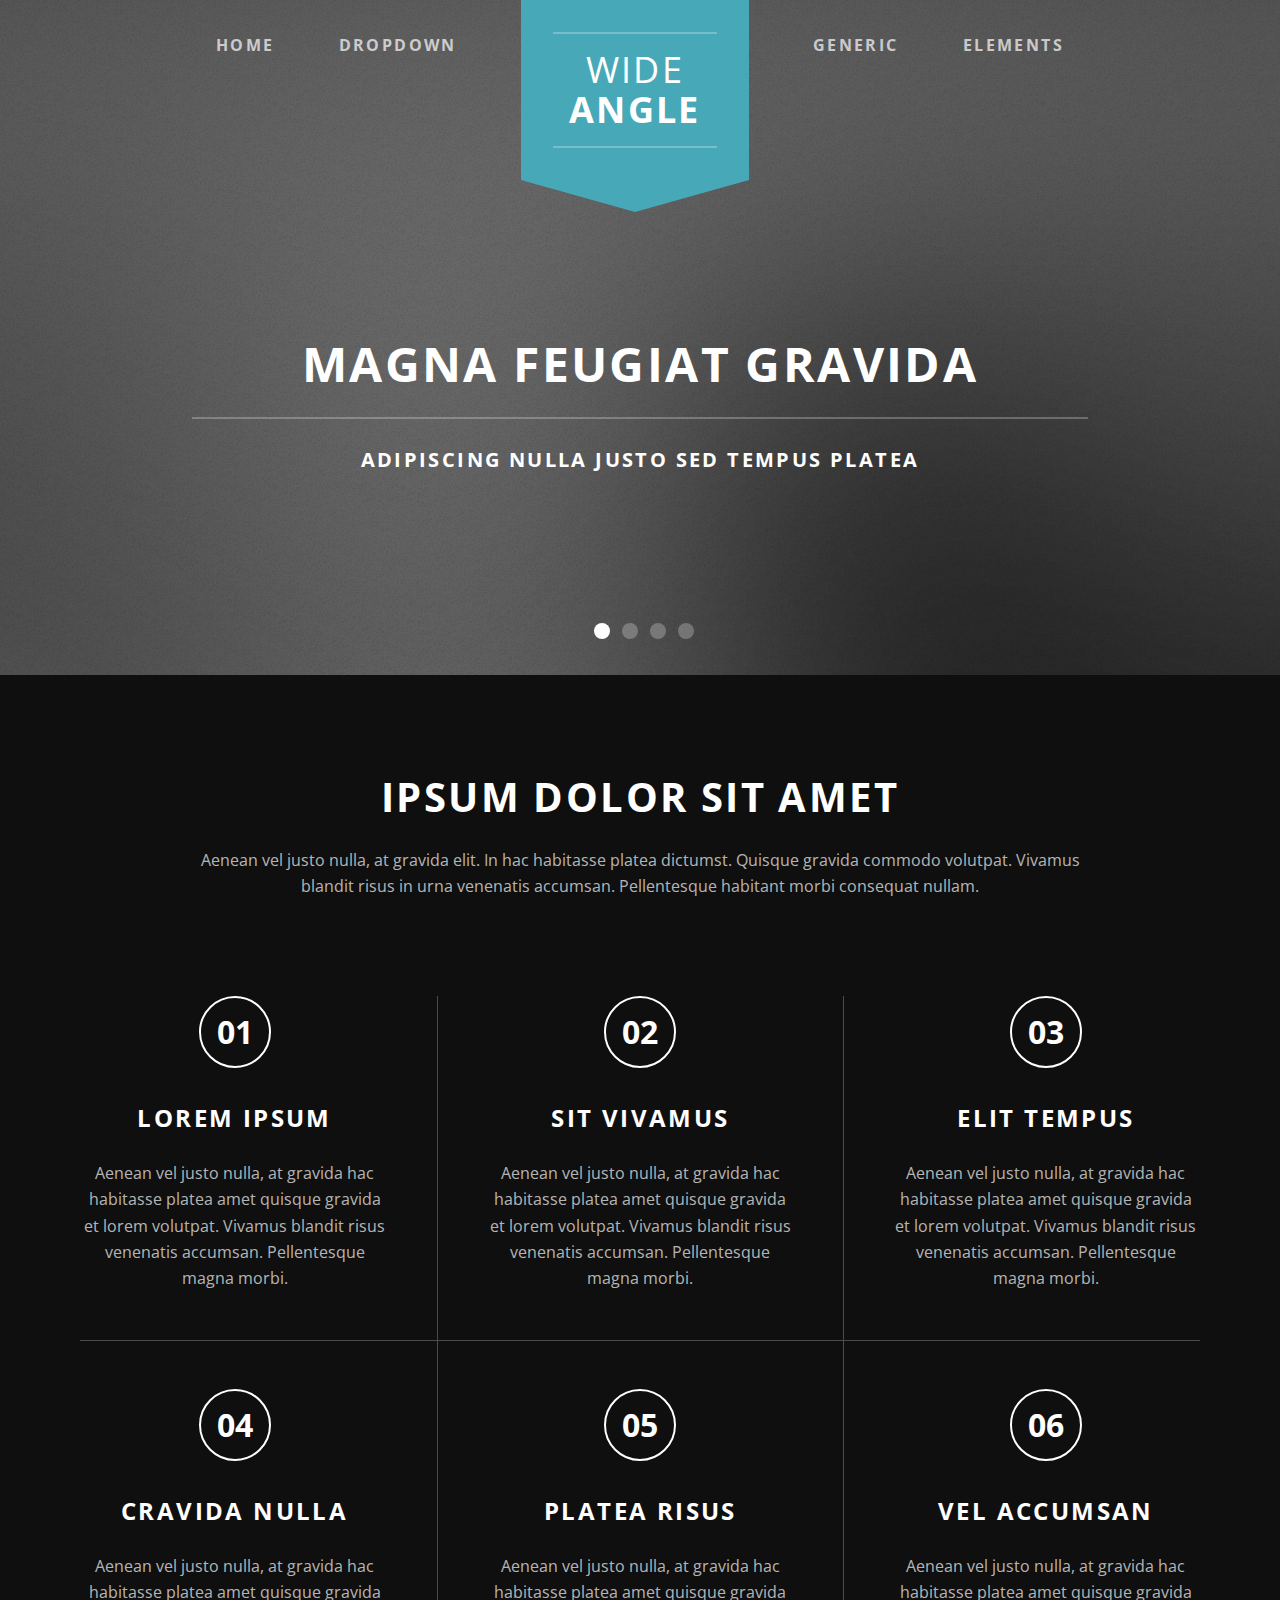
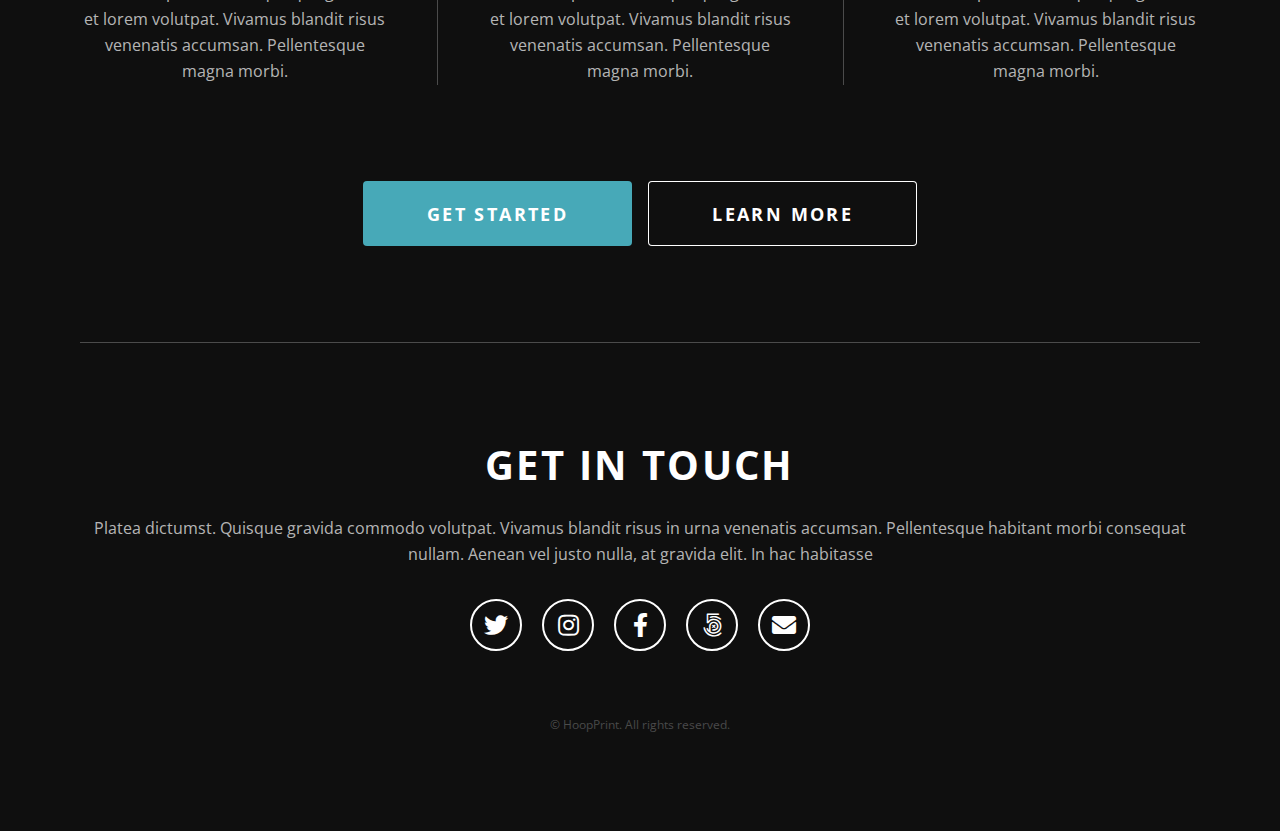
==== commit 6784a2c9: "Update index.html" ====
--- a/cyan-hoopprint-html/index.html
+++ b/cyan-hoopprint-html/index.html
@@ -1,12 +1,12 @@
 <!DOCTYPE HTML>
 <!--
-	Wide Angle by Pixelarity -- Adapted for HoopPrint
+	Wide Angle by Pixelarity
 	pixelarity.com | hello@pixelarity.com
 	License: pixelarity.com/license
 -->
 <html>
 	<head>
-		<title>HoopPrint</title>
+		<title>Untitled</title>
 		<meta charset="utf-8" />
 		<meta name="viewport" content="width=device-width, initial-scale=1, user-scalable=no" />
 		<meta name="description" content="" />
@@ -21,6 +21,7 @@
 					<ul class="nav">
 						<li><a href="index.html">Home</a></li>
 						<li>
+							<a href="#">Dropdown</a>
 							<ul>
 								<li><a href="#">Magna tempus</a></li>
 								<li><a href="#">Etiam lorem facilis</a></li>
@@ -41,9 +42,16 @@
 				</nav>
 				<div id="logo">
 					<a href="index.html">
-						<strong>HoopPrint</strong>
+						Wide<br />
+						<strong>Angle</strong>
 					</a>
 				</div>
+				<nav>
+					<ul class="nav">
+						<li><a href="generic.html">Generic</a></li>
+						<li><a href="elements.html">Elements</a></li>
+					</ul>
+				</nav>
 			</header>
 
 		<!-- Banner -->
@@ -82,23 +90,38 @@
 			<section id="one" class="wrapper">
 				<div class="inner">
 					<header>
-						<h2>Personalized Basketball Workouts to Improve Game Confidence</h2>
+						<h2>Ipsum Dolor Sit Amet</h2>
 						<p>Aenean vel justo nulla, at gravida elit. In hac habitasse platea dictumst. Quisque gravida commodo volutpat. Vivamus blandit risus in urna venenatis accumsan. Pellentesque habitant morbi consequat nullam.</p>
 					</header>
 					<div class="features-grid">
 						<div>
 							<span class="number">01</span>
-							<h3>Research-Backed</h3>
+							<h3>Lorem Ipsum</h3>
 							<p>Aenean vel justo nulla, at gravida hac habitasse platea amet quisque gravida et lorem volutpat. Vivamus blandit risus venenatis accumsan. Pellentesque magna morbi.</p>
 						</div>
 						<div>
 							<span class="number">02</span>
-							<h3>Challenging</h3>
+							<h3>Sit Vivamus</h3>
 							<p>Aenean vel justo nulla, at gravida hac habitasse platea amet quisque gravida et lorem volutpat. Vivamus blandit risus venenatis accumsan. Pellentesque magna morbi.</p>
 						</div>
 						<div>
 							<span class="number">03</span>
-							<h3>Fun</h3>
+							<h3>Elit Tempus</h3>
+							<p>Aenean vel justo nulla, at gravida hac habitasse platea amet quisque gravida et lorem volutpat. Vivamus blandit risus venenatis accumsan. Pellentesque magna morbi.</p>
+						</div>
+						<div>
+							<span class="number">04</span>
+							<h3>Cravida Nulla</h3>
+							<p>Aenean vel justo nulla, at gravida hac habitasse platea amet quisque gravida et lorem volutpat. Vivamus blandit risus venenatis accumsan. Pellentesque magna morbi.</p>
+						</div>
+						<div>
+							<span class="number">05</span>
+							<h3>Platea Risus</h3>
+							<p>Aenean vel justo nulla, at gravida hac habitasse platea amet quisque gravida et lorem volutpat. Vivamus blandit risus venenatis accumsan. Pellentesque magna morbi.</p>
+						</div>
+						<div>
+							<span class="number">06</span>
+							<h3>Vel Accumsan</h3>
 							<p>Aenean vel justo nulla, at gravida hac habitasse platea amet quisque gravida et lorem volutpat. Vivamus blandit risus venenatis accumsan. Pellentesque magna morbi.</p>
 						</div>
 					</div>
@@ -114,7 +137,7 @@
 				<div class="inner">
 					<header>
 						<h2>Get in Touch</h2>
-						<p>Reach out to earlyadopter@hoopprint.com for more information</p>
+						<p>Platea dictumst. Quisque gravida commodo volutpat. Vivamus blandit risus in urna venenatis accumsan. Pellentesque habitant morbi consequat nullam. Aenean vel justo nulla, at gravida elit. In hac habitasse</p>
 					</header>
 					<ul class="icons">
 						<li><a href="#" class="icon brands fa-twitter"><span class="label">Twitter</span></a></li>
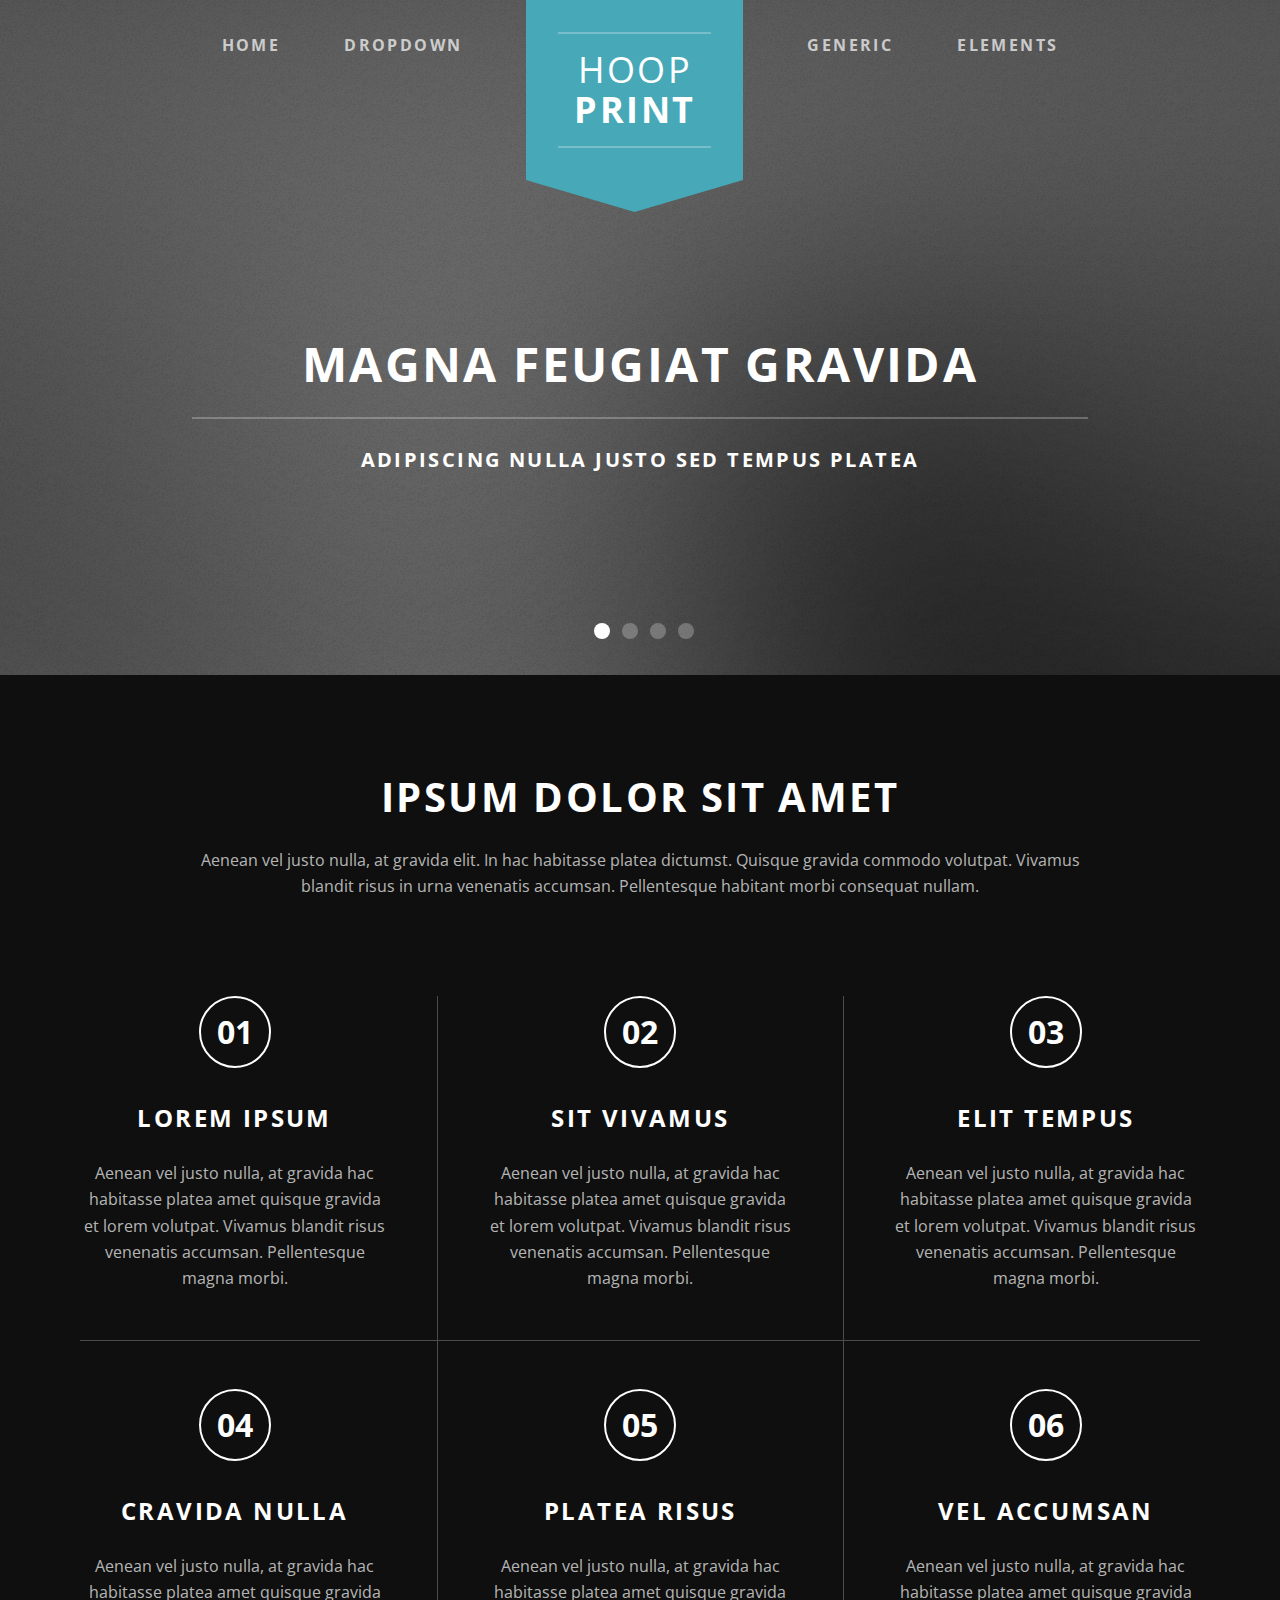
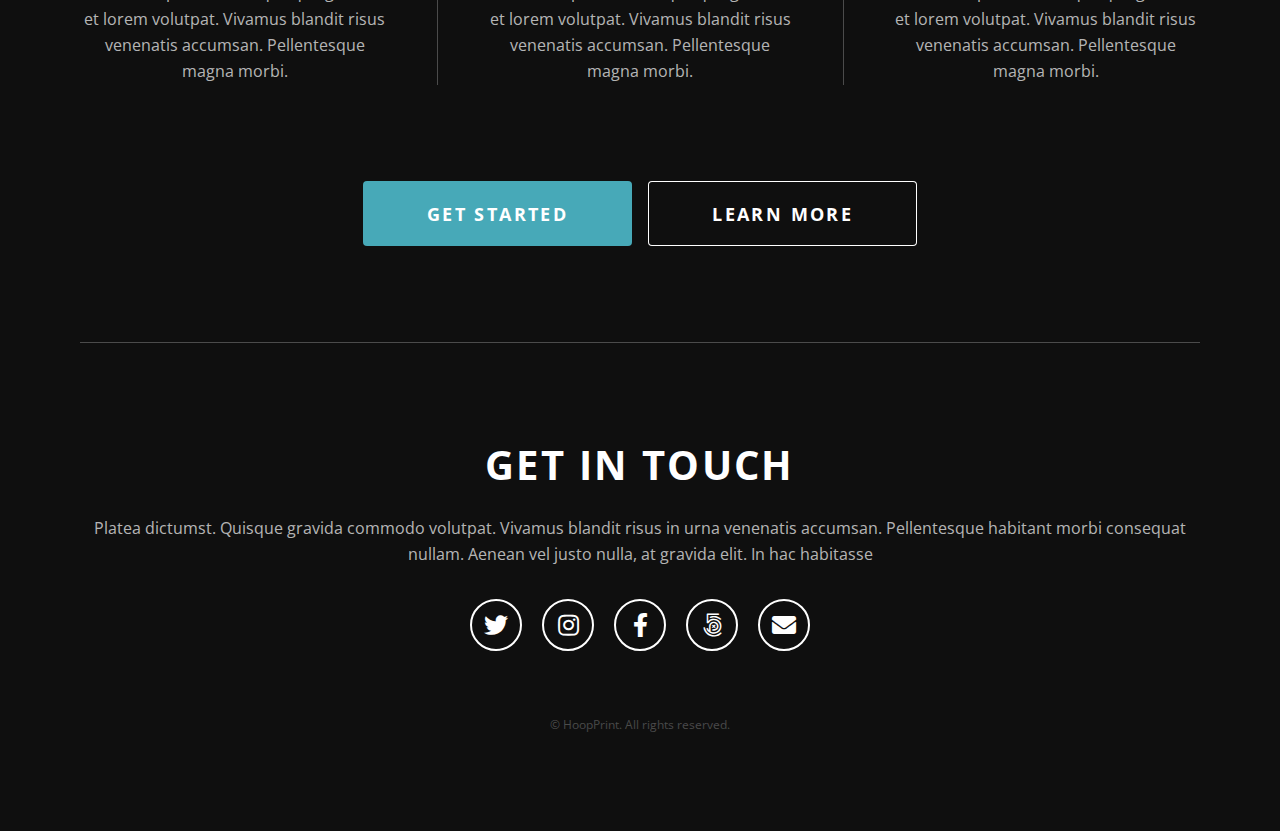
==== commit 2f151428: "Update index.html" ====
--- a/cyan-hoopprint-html/index.html
+++ b/cyan-hoopprint-html/index.html
@@ -6,7 +6,7 @@
 -->
 <html>
 	<head>
-		<title>Untitled</title>
+		<title>HoopPrint</title>
 		<meta charset="utf-8" />
 		<meta name="viewport" content="width=device-width, initial-scale=1, user-scalable=no" />
 		<meta name="description" content="" />
@@ -42,8 +42,8 @@
 				</nav>
 				<div id="logo">
 					<a href="index.html">
-						Wide<br />
-						<strong>Angle</strong>
+						Hoop<br />
+						<strong>Print</strong>
 					</a>
 				</div>
 				<nav>
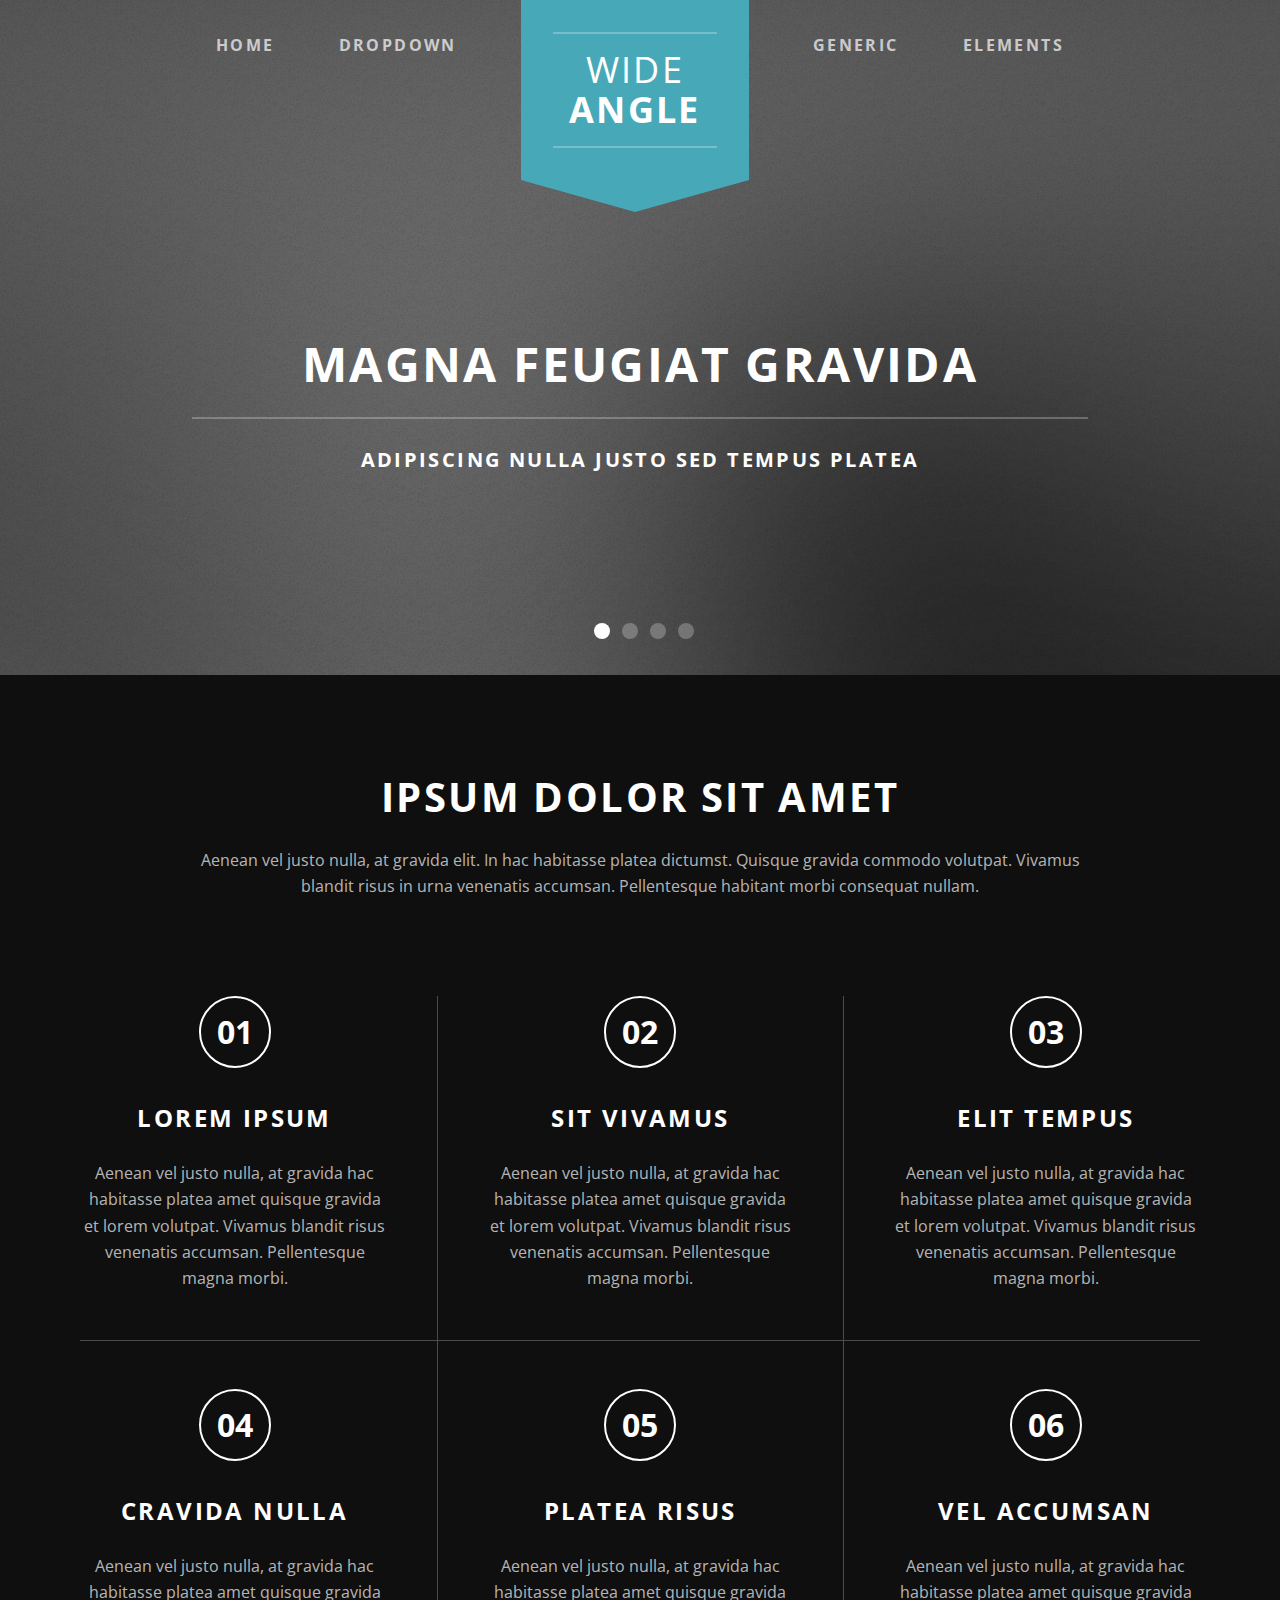
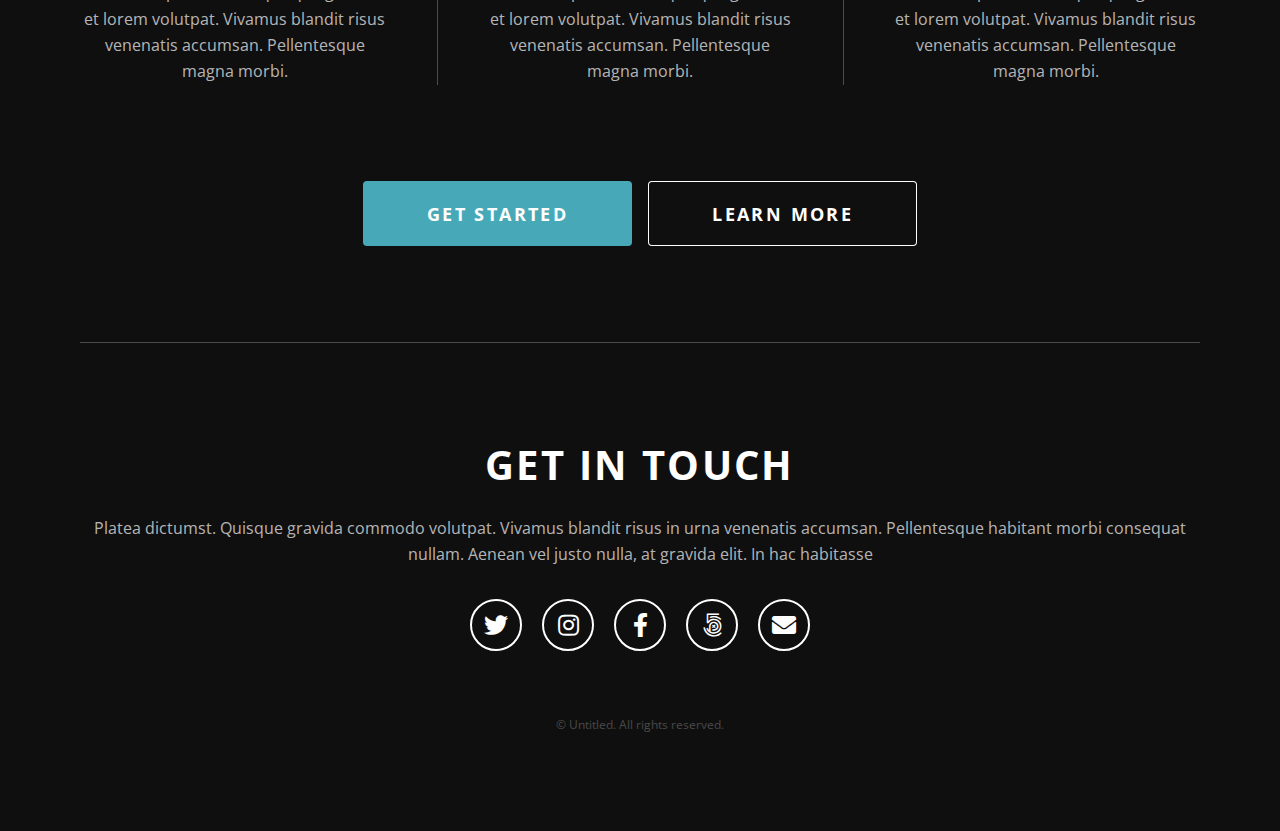
==== commit 9a22032c: "Add files via upload" ====
--- a/cyan-hoopprint-html/index.html
+++ b/cyan-hoopprint-html/index.html
@@ -6,7 +6,7 @@
 -->
 <html>
 	<head>
-		<title>HoopPrint</title>
+		<title>Untitled</title>
 		<meta charset="utf-8" />
 		<meta name="viewport" content="width=device-width, initial-scale=1, user-scalable=no" />
 		<meta name="description" content="" />
@@ -42,8 +42,8 @@
 				</nav>
 				<div id="logo">
 					<a href="index.html">
-						Hoop<br />
-						<strong>Print</strong>
+						Wide<br />
+						<strong>Angle</strong>
 					</a>
 				</div>
 				<nav>
@@ -147,7 +147,7 @@
 						<li><a href="#" class="icon solid fa-envelope"><span class="label">Email</span></a></li>
 					</ul>
 					<div class="copyright">
-						&copy; HoopPrint. All rights reserved.
+						&copy; Untitled. All rights reserved.
 					</div>
 				</div>
 			</section>
@@ -161,4 +161,4 @@
 			<script src="assets/js/main.js"></script>
 
 	</body>
-</html>
+</html>